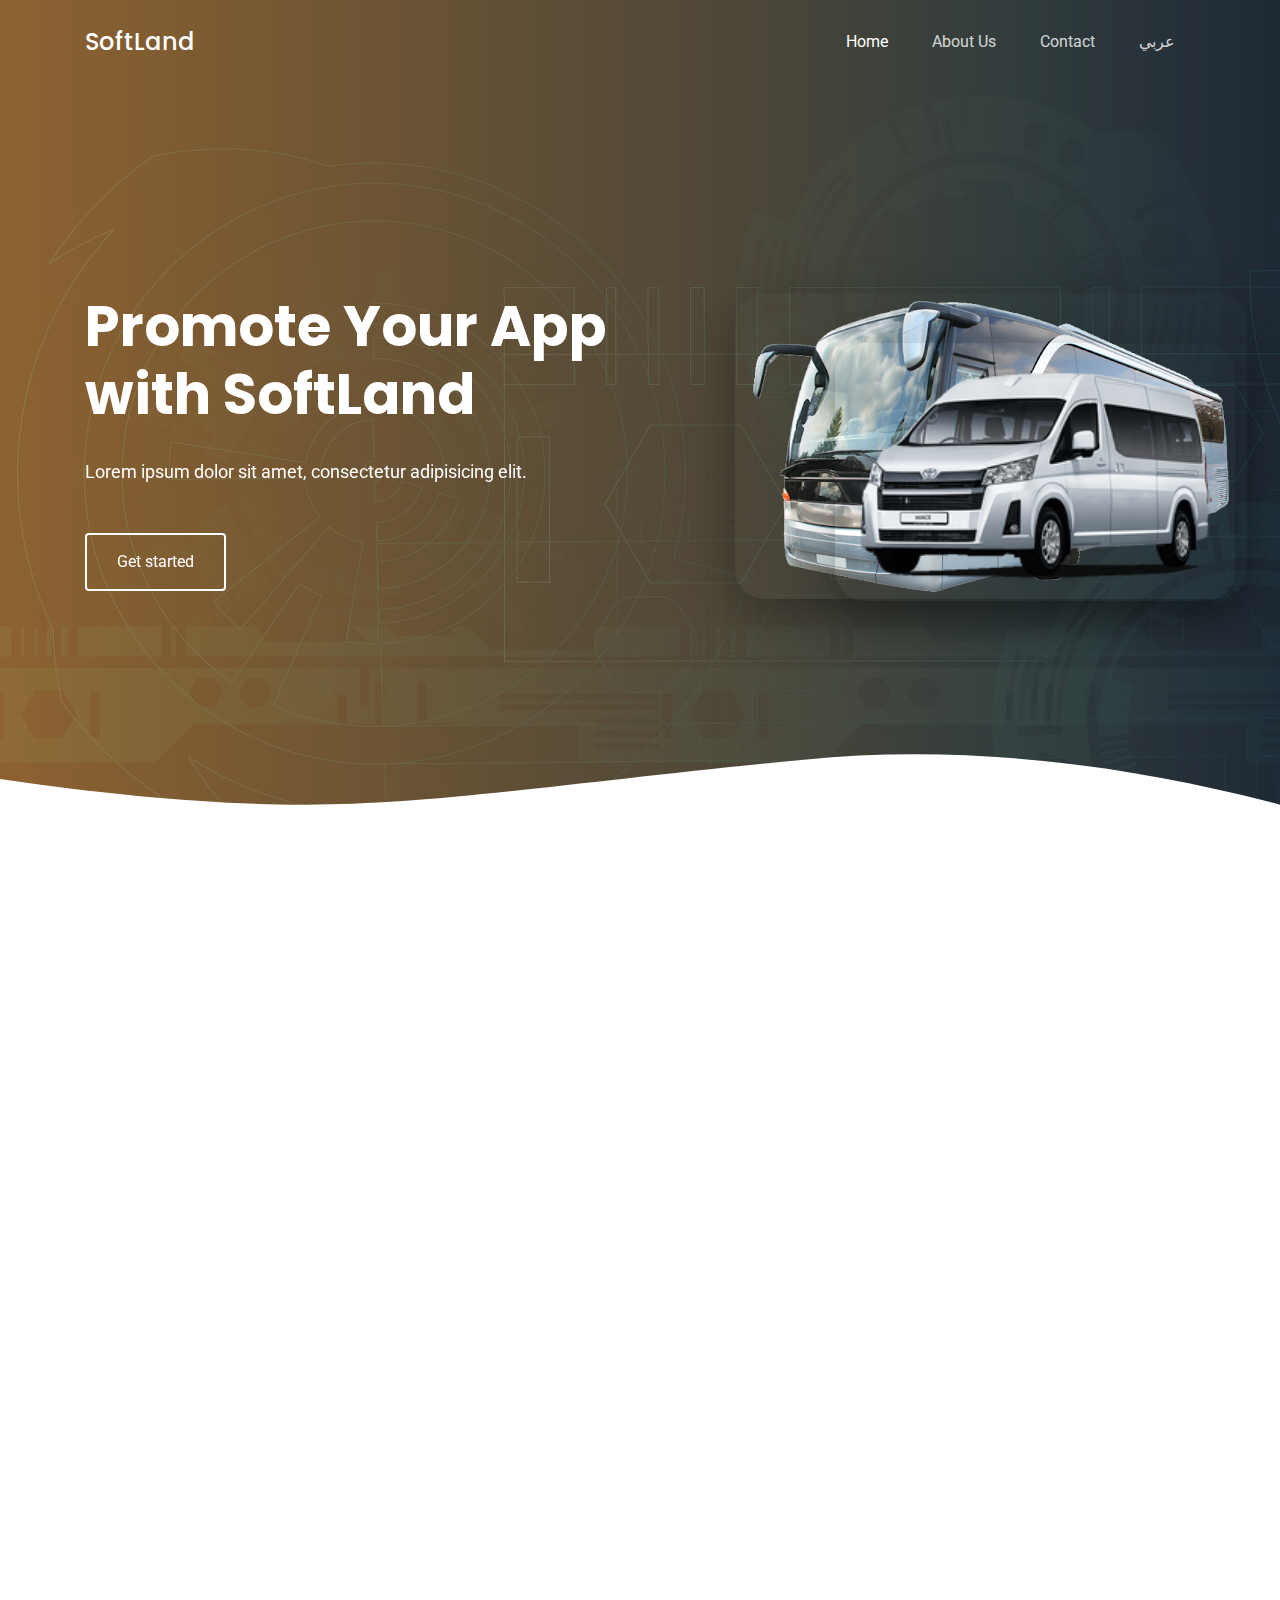
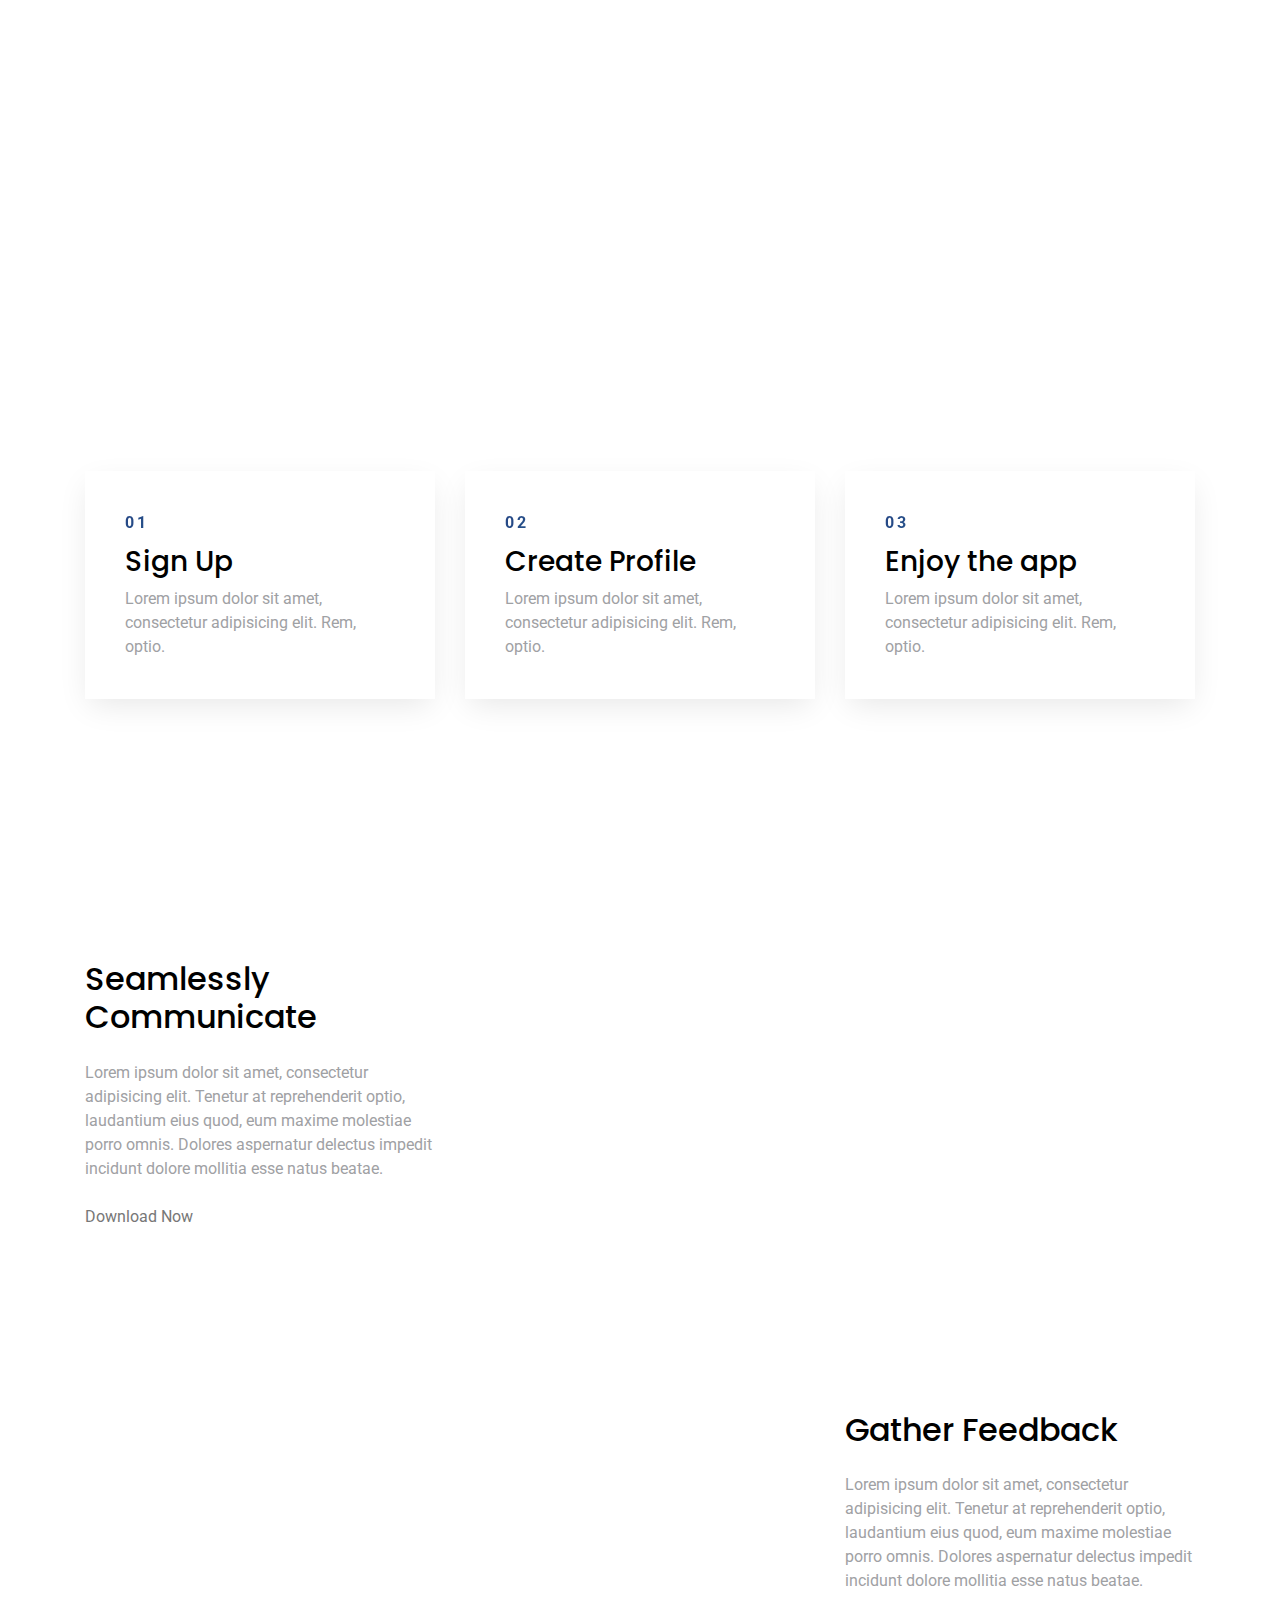
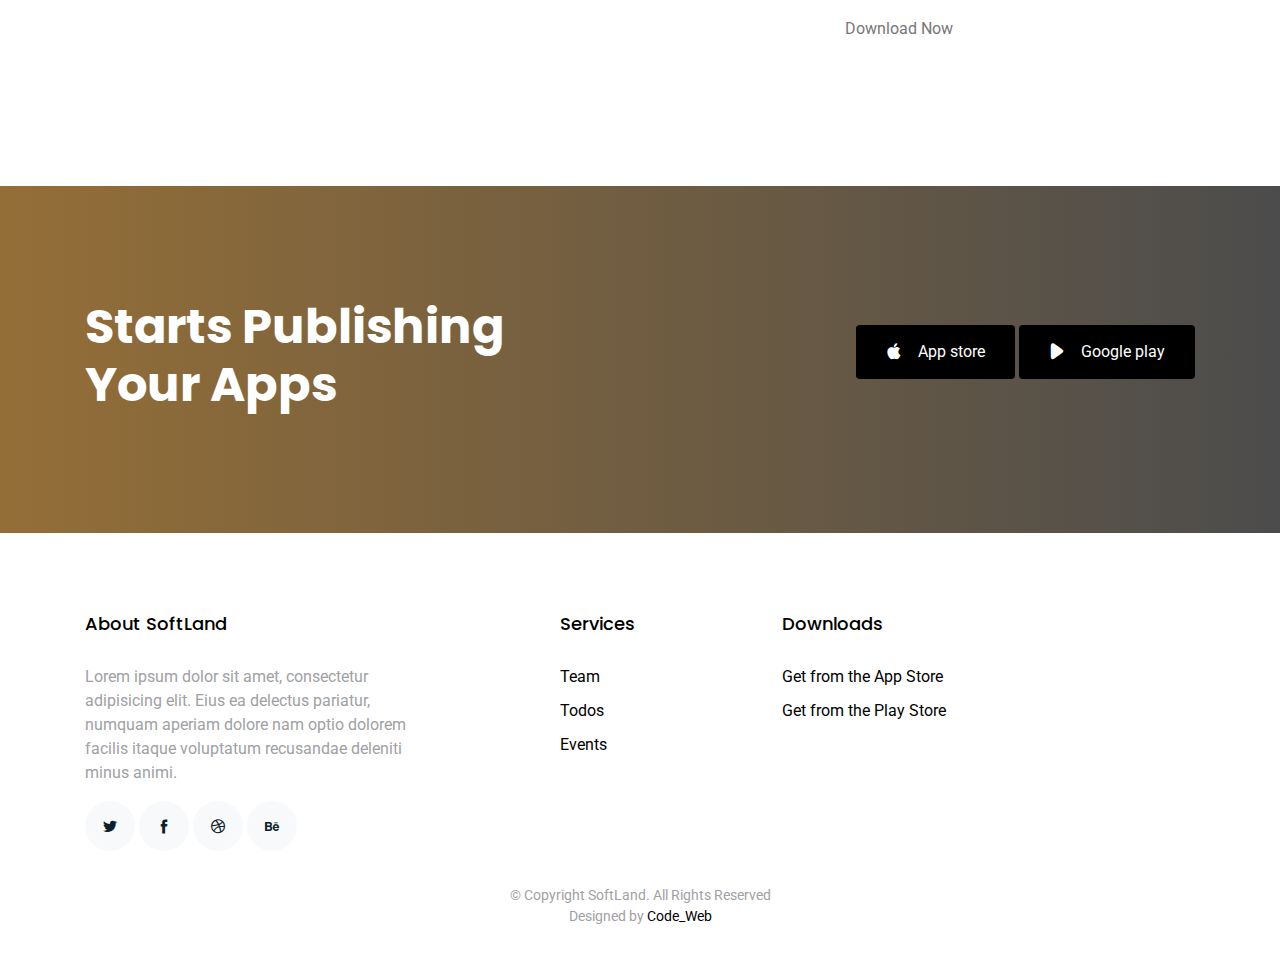
==== EN/index.html @ a5f22a25 "add code" ====
<!DOCTYPE html>
<html lang="en">

<head>
  <meta charset="utf-8">
  <title>elsolimania</title>
  <meta content="width=device-width, initial-scale=1.0" name="viewport">
  <meta content="" name="keywords">
  <meta content="" name="description">

  <!-- Favicons -->
  <link href="../img/favicon.png" rel="icon">
  <link href="../img/apple-touch-icon.png" rel="apple-touch-icon">

  <!-- Google Fonts -->
  <link href="https://fonts.googleapis.com/css?family=Poppins:300,400,700|Roboto:300,400,700&display=swap"
    rel="stylesheet">

  <!-- Bootstrap CSS File -->
  <link href="../vendor/bootstrap/css/bootstrap.min.css" rel="stylesheet">

  <!-- Vendor CSS Files -->
  <link href="../vendor/icofont/icofont.min.css" rel="stylesheet">
  <link href="../vendor/line-awesome/css/line-awesome.min.css" rel="stylesheet">
  <link href="../vendor/aos/aos.css" rel="stylesheet">
  <link href="../vendor/owlcarousel/assets/owl.carousel.min.css" rel="stylesheet">

  <!-- Template Main CSS File -->
  <link href="../css/style.css" rel="stylesheet">

  <!-- =======================================================
    Template Name:  elslmina
  ======================================================= -->
</head>

<body>

  <div class="site-wrap">

    <div class="site-mobile-menu site-navbar-target">
      <div class="site-mobile-menu-header">
        <div class="site-mobile-menu-close mt-3">
          <span class="icofont-close js-menu-toggle"></span>
        </div>
      </div>
      <div class="site-mobile-menu-body"></div>
    </div>

    <header class="site-navbar js-sticky-header site-navbar-target" role="banner">

      <div class="container">
        <div class="row align-items-center">

          <div class="col-6 col-lg-2">
            <h1 class="mb-0 site-logo"><a href="index.html" class="mb-0">SoftLand</a></h1>
          </div>

          <div class="col-12 col-md-10 d-none d-lg-block">
            <nav class="site-navigation position-relative text-right" role="navigation">

              <ul class="site-menu main-menu js-clone-nav mr-auto d-none d-lg-block">
                <li class="active"><a href="index.html" class="nav-link">Home</a></li>
                <li><a href="../elsolimania/EN/features.html" class="nav-link">About Us</a></li>

                <li><a href="../elsolimania/EN/contact.html" class="nav-link">Contact</a></li>
                <li><a href="../index.html" class="nav-link">عربي</a></li>

              </ul>
            </nav>
          </div>

          <div class="col-6 d-inline-block d-lg-none ml-md-0 py-3" style="position: relative; top: 3px;">

            <a href="#" class="burger site-menu-toggle js-menu-toggle" data-toggle="collapse"
              data-target="#main-navbar">
              <span></span>
            </a>
          </div>

        </div>
      </div>

    </header>


    <main id="main">
      <div class="hero-section">
        <div class="wave">

          <svg width="100%" height="355px" viewBox="0 0 1920 355" version="1.1" xmlns="http://www.w3.org/2000/svg"
            xmlns:xlink="http://www.w3.org/1999/xlink">
            <g id="Page-1" stroke="none" stroke-width="1" fill="none" fill-rule="evenodd">
              <g id="Apple-TV" transform="translate(0.000000, -402.000000)" fill="#FFFFFF">
                <path
                  d="M0,439.134243 C175.04074,464.89273 327.944386,477.771974 458.710937,477.771974 C654.860765,477.771974 870.645295,442.632362 1205.9828,410.192501 C1429.54114,388.565926 1667.54687,411.092417 1920,477.771974 L1920,757 L1017.15166,757 L0,757 L0,439.134243 Z"
                  id="Path"></path>
              </g>
            </g>
          </svg>

        </div>

        <div class="container">
          <div class="row align-items-center">
            <div class="col-12 hero-text-image">
              <div class="row">
                <div class="col-lg-7 text-center text-lg-left">
                  <h1 data-aos="fade-right">Promote Your App with SoftLand</h1>
                  <p class="mb-5" data-aos="fade-right" data-aos-delay="100">Lorem ipsum dolor sit amet, consectetur
                    adipisicing elit.</p>
                  <p data-aos="fade-right" data-aos-delay="200" data-aos-offset="-500"><a href="#"
                      class="btn btn-outline-white">Get started</a></p>
                </div>
                <div class="col-lg-5 iphone-wrap">
                  <img src="../img/phone_1.png" alt="Image" class="phone-1" data-aos="fade-right">
                  <img src="../img/phone_2.png" alt="Image" class="phone-2" data-aos="fade-right" data-aos-delay="200">
                </div>
              </div>
            </div>
          </div>
        </div>

      </div>

      <div class="site-section">
        <div class="container">

          <div class="row justify-content-center text-center mb-5">
            <div class="col-md-5" data-aos="fade-up">
              <h2 class="section-heading">Save your time to using SoftLand</h2>
            </div>
          </div>

          <div class="row">
            <div class="col-md-4" data-aos="fade-up" data-aos-delay="">
              <div class="feature-1 text-center">
                <div class="wrap-icon icon-1">
                  <span class="icon la la-users"></span>
                </div>
                <h3 class="mb-3">Explore Your Team</h3>
                <p>Lorem ipsum dolor sit amet, consectetur adipisicing elit. Rem, optio.</p>
              </div>
            </div>
            <div class="col-md-4" data-aos="fade-up" data-aos-delay="100">
              <div class="feature-1 text-center">
                <div class="wrap-icon icon-1">
                  <span class="icon la la-toggle-off"></span>
                </div>
                <h3 class="mb-3">Digital Whiteboard</h3>
                <p>Lorem ipsum dolor sit amet, consectetur adipisicing elit. Rem, optio.</p>
              </div>
            </div>
            <div class="col-md-4" data-aos="fade-up" data-aos-delay="200">
              <div class="feature-1 text-center">
                <div class="wrap-icon icon-1">
                  <span class="icon la la-umbrella"></span>
                </div>
                <h3 class="mb-3">Design To Development</h3>
                <p>Lorem ipsum dolor sit amet, consectetur adipisicing elit. Rem, optio.</p>
              </div>
            </div>
          </div>

        </div>
      </div> <!-- .site-section -->

      <div class="site-section">
        <div class="container">
          <div class="row justify-content-center text-center mb-5" data-aos="fade">
            <div class="col-md-6 mb-5">
              <img src="../img/serves.jpg" alt="Image" class="img-fluid">
            </div>
          </div>

          <div class="row">
            <div class="col-md-4">
              <div class="step">
                <span class="number">01</span>
                <h3>Sign Up</h3>
                <p>Lorem ipsum dolor sit amet, consectetur adipisicing elit. Rem, optio.</p>
              </div>
            </div>
            <div class="col-md-4">
              <div class="step">
                <span class="number">02</span>
                <h3>Create Profile</h3>
                <p>Lorem ipsum dolor sit amet, consectetur adipisicing elit. Rem, optio.</p>
              </div>
            </div>
            <div class="col-md-4">
              <div class="step">
                <span class="number">03</span>
                <h3>Enjoy the app</h3>
                <p>Lorem ipsum dolor sit amet, consectetur adipisicing elit. Rem, optio.</p>
              </div>
            </div>
          </div>
        </div>
      </div> <!-- .site-section -->



      <div class="site-section pb-0">
        <div class="container">
          <div class="row align-items-center">
            <div class="col-md-4 mr-auto">
              <h2 class="mb-4">Seamlessly Communicate</h2>
              <p class="mb-4">Lorem ipsum dolor sit amet, consectetur adipisicing elit. Tenetur at reprehenderit optio,
                laudantium eius quod, eum maxime molestiae porro omnis. Dolores aspernatur delectus impedit incidunt
                dolore mollitia esse natus beatae.</p>
              <p><a href="#">Download Now</a></p>
            </div>
            <div class="col-md-6" data-aos="fade-left">
              <img src="../img/person_3.jpg" alt="Image" class="img-fluid">
            </div>
          </div>
        </div>
      </div> <!-- .site-section -->

      <div class="site-section">
        <div class="container">
          <div class="row align-items-center">
            <div class="col-md-4 ml-auto order-2">
              <h2 class="mb-4">Gather Feedback</h2>
              <p class="mb-4">Lorem ipsum dolor sit amet, consectetur adipisicing elit. Tenetur at reprehenderit optio,
                laudantium eius quod, eum maxime molestiae porro omnis. Dolores aspernatur delectus impedit incidunt
                dolore mollitia esse natus beatae.</p>
              <p><a href="#">Download Now</a></p>
            </div>
            <div class="col-md-6" data-aos="fade-right">
              <img src="../img/person_2.jpg" alt="Image" class="img-fluid">
            </div>
          </div>
        </div>
      </div> <!-- .site-section -->



      <div class="site-section cta-section">
        <div class="container">
          <div class="row align-items-center">
            <div class="col-md-6 mr-auto text-center text-md-left mb-5 mb-md-0">
              <h2>Starts Publishing Your Apps</h2>
            </div>
            <div class="col-md-5 text-center text-md-right">
              <p><a href="#" class="btn"><span class="icofont-brand-apple mr-3"></span>App store</a> <a href="#"
                  class="btn"><span class="icofont-ui-play mr-3"></span>Google play</a></p>
            </div>
          </div>
        </div>
      </div>

    </main>
    <footer class="footer" role="contentinfo">
      <div class="container">
        <div class="row">
          <div class="col-md-4 mb-4 mb-md-0">
            <h3>About SoftLand</h3>
            <p>Lorem ipsum dolor sit amet, consectetur adipisicing elit. Eius ea delectus pariatur, numquam aperiam
              dolore nam optio dolorem facilis itaque voluptatum recusandae deleniti minus animi.</p>
            <p class="social">
              <a href="#"><span class="icofont-twitter"></span></a>
              <a href="#"><span class="icofont-facebook"></span></a>
              <a href="#"><span class="icofont-dribbble"></span></a>
              <a href="#"><span class="icofont-behance"></span></a>
            </p>
          </div>
          <div class="col-md-7 ml-auto">
            <div class="row site-section pt-0">
            
              <div class="col-md-4 mb-4 mb-md-0">
                <h3>Services</h3>
                <ul class="list-unstyled">
                  <li><a href="#">Team</a></li>
                  <li><a href="#">Todos</a></li>
                  <li><a href="#">Events</a></li>
                </ul>
              </div>
              <div class="col-md-4 mb-4 mb-md-0">
                <h3>Downloads</h3>
                <ul class="list-unstyled">
                  <li><a href="#">Get from the App Store</a></li>
                  <li><a href="#">Get from the Play Store</a></li>
                </ul>
              </div>
            </div>
          </div>
        </div>

        <div class="row justify-content-center text-center">
          <div class="col-md-7">
            <p class="copyright">&copy; Copyright SoftLand. All Rights Reserved</p>
            <div class="credits">
            
              Designed by <a href="https://cutt.us/9WnAB">Code_Web</a>
            </div>
          </div>
        </div>

      </div>
    </footer>
  </div> <!-- .site-wrap -->

  <a href="#" class="back-to-top"><i class="icofont-simple-up"></i></a>

  <!-- Vendor JS Files -->
  <script src="../vendor/jquery/jquery.min.js"></script>
  <script src="../vendor/jquery/jquery-migrate.min.js"></script>
  <script src="../vendor/bootstrap/js/bootstrap.min.js"></script>
  <script src="../vendor/easing/easing.min.js"></script>
  <script src="../vendor/php-email-form/validate.js"></script>
  <script src="../vendor/sticky/sticky.js"></script>
  <script src="../vendor/aos/aos.js"></script>
  <script src="../vendor/owlcarousel/owl.carousel.min.js"></script>

  <!-- Template Main JS File -->
  <script src="../js/main.js"></script>

</body>

</html>
---- vendor/line-awesome/css/line-awesome.min.css ----
.la,.lab,.lad,.lal,.lar,.las{-moz-osx-font-smoothing:grayscale;-webkit-font-smoothing:antialiased;display:inline-block;font-style:normal;font-variant:normal;text-rendering:auto;line-height:1}.la-lg{font-size:1.33333em;line-height:.75em;vertical-align:-.0667em}.la-xs{font-size:.75em}.la-sm{font-size:.875em}.la-1x{font-size:1em}.la-2x{font-size:2em}.la-3x{font-size:3em}.la-4x{font-size:4em}.la-5x{font-size:5em}.la-6x{font-size:6em}.la-7x{font-size:7em}.la-8x{font-size:8em}.la-9x{font-size:9em}.la-10x{font-size:10em}.la-fw{text-align:center;width:1.25em}.la-ul{list-style-type:none;margin-left:2.5em;padding-left:0}.la-ul>li{position:relative}.la-li{left:-2em;position:absolute;text-align:center;width:2em;line-height:inherit}.la-border{border:solid .08em #eee;border-radius:.1em;padding:.2em .25em .15em}.la-pull-left{float:left}.la-pull-right{float:right}.la.la-pull-left,.lab.la-pull-left,.lal.la-pull-left,.lar.la-pull-left,.las.la-pull-left{margin-right:.3em}.la.la-pull-right,.lab.la-pull-right,.lal.la-pull-right,.lar.la-pull-right,.las.la-pull-right{margin-left:.3em}.la-spin{-webkit-animation:la-spin 2s infinite linear;animation:la-spin 2s infinite linear}.la-pulse{-webkit-animation:la-spin 1s infinite steps(8);animation:la-spin 1s infinite steps(8)}@-webkit-keyframes la-spin{0%{-webkit-transform:rotate(0);transform:rotate(0)}100%{-webkit-transform:rotate(360deg);transform:rotate(360deg)}}@keyframes la-spin{0%{-webkit-transform:rotate(0);transform:rotate(0)}100%{-webkit-transform:rotate(360deg);transform:rotate(360deg)}}.la-rotate-90{-webkit-transform:rotate(90deg);transform:rotate(90deg)}.la-rotate-180{-webkit-transform:rotate(180deg);transform:rotate(180deg)}.la-rotate-270{-webkit-transform:rotate(270deg);transform:rotate(270deg)}.la-flip-horizontal{-webkit-transform:scale(-1,1);transform:scale(-1,1)}.la-flip-vertical{-webkit-transform:scale(1,-1);transform:scale(1,-1)}.la-flip-both,.la-flip-horizontal.la-flip-vertical{-webkit-transform:scale(-1,-1);transform:scale(-1,-1)}:root .la-flip-both,:root .la-flip-horizontal,:root .la-flip-vertical,:root .la-rotate-180,:root .la-rotate-270,:root .la-rotate-90{-webkit-filter:none;filter:none}.la-stack{display:inline-block;height:2em;line-height:2em;position:relative;vertical-align:middle;width:2.5em}.la-stack-1x,.la-stack-2x{left:0;position:absolute;text-align:center;width:100%}.la-stack-1x{line-height:inherit}.la-stack-2x{font-size:2em}.la-inverse{color:#fff}.la-500px:before{content:"\f26e"}.la-accessible-icon:before{content:"\f368"}.la-accusoft:before{content:"\f369"}.la-acquisitions-incorporated:before{content:"\f6af"}.la-ad:before{content:"\f641"}.la-address-book:before{content:"\f2b9"}.la-address-card:before{content:"\f2bb"}.la-adjust:before{content:"\f042"}.la-adn:before{content:"\f170"}.la-adobe:before{content:"\f778"}.la-adversal:before{content:"\f36a"}.la-affiliatetheme:before{content:"\f36b"}.la-air-freshener:before{content:"\f5d0"}.la-airbnb:before{content:"\f834"}.la-algolia:before{content:"\f36c"}.la-align-center:before{content:"\f037"}.la-align-justify:before{content:"\f039"}.la-align-left:before{content:"\f036"}.la-align-right:before{content:"\f038"}.la-alipay:before{content:"\f642"}.la-allergies:before{content:"\f461"}.la-amazon:before{content:"\f270"}.la-amazon-pay:before{content:"\f42c"}.la-ambulance:before{content:"\f0f9"}.la-american-sign-language-interpreting:before{content:"\f2a3"}.la-amilia:before{content:"\f36d"}.la-anchor:before{content:"\f13d"}.la-android:before{content:"\f17b"}.la-angellist:before{content:"\f209"}.la-angle-double-down:before{content:"\f103"}.la-angle-double-left:before{content:"\f100"}.la-angle-double-right:before{content:"\f101"}.la-angle-double-up:before{content:"\f102"}.la-angle-down:before{content:"\f107"}.la-angle-left:before{content:"\f104"}.la-angle-right:before{content:"\f105"}.la-angle-up:before{content:"\f106"}.la-angry:before{content:"\f556"}.la-angrycreative:before{content:"\f36e"}.la-angular:before{content:"\f420"}.la-ankh:before{content:"\f644"}.la-app-store:before{content:"\f36f"}.la-app-store-ios:before{content:"\f370"}.la-apper:before{content:"\f371"}.la-apple:before{content:"\f179"}.la-apple-alt:before{content:"\f5d1"}.la-apple-pay:before{content:"\f415"}.la-archive:before{content:"\f187"}.la-archway:before{content:"\f557"}.la-arrow-alt-circle-down:before{content:"\f358"}.la-arrow-alt-circle-left:before{content:"\f359"}.la-arrow-alt-circle-right:before{content:"\f35a"}.la-arrow-alt-circle-up:before{content:"\f35b"}.la-arrow-circle-down:before{content:"\f0ab"}.la-arrow-circle-left:before{content:"\f0a8"}.la-arrow-circle-right:before{content:"\f0a9"}.la-arrow-circle-up:before{content:"\f0aa"}.la-arrow-down:before{content:"\f063"}.la-arrow-left:before{content:"\f060"}.la-arrow-right:before{content:"\f061"}.la-arrow-up:before{content:"\f062"}.la-arrows-alt:before{content:"\f0b2"}.la-arrows-alt-h:before{content:"\f337"}.la-arrows-alt-v:before{content:"\f338"}.la-artstation:before{content:"\f77a"}.la-assistive-listening-systems:before{content:"\f2a2"}.la-asterisk:before{content:"\f069"}.la-asymmetrik:before{content:"\f372"}.la-at:before{content:"\f1fa"}.la-atlas:before{content:"\f558"}.la-atlassian:before{content:"\f77b"}.la-atom:before{content:"\f5d2"}.la-audible:before{content:"\f373"}.la-audio-description:before{content:"\f29e"}.la-autoprefixer:before{content:"\f41c"}.la-avianex:before{content:"\f374"}.la-aviato:before{content:"\f421"}.la-award:before{content:"\f559"}.la-aws:before{content:"\f375"}.la-baby:before{content:"\f77c"}.la-baby-carriage:before{content:"\f77d"}.la-backspace:before{content:"\f55a"}.la-backward:before{content:"\f04a"}.la-bacon:before{content:"\f7e5"}.la-balance-scale:before{content:"\f24e"}.la-balance-scale-left:before{content:"\f515"}.la-balance-scale-right:before{content:"\f516"}.la-ban:before{content:"\f05e"}.la-band-aid:before{content:"\f462"}.la-bandcamp:before{content:"\f2d5"}.la-barcode:before{content:"\f02a"}.la-bars:before{content:"\f0c9"}.la-baseball-ball:before{content:"\f433"}.la-basketball-ball:before{content:"\f434"}.la-bath:before{content:"\f2cd"}.la-battery-empty:before{content:"\f244"}.la-battery-full:before{content:"\f240"}.la-battery-half:before{content:"\f242"}.la-battery-quarter:before{content:"\f243"}.la-battery-three-quarters:before{content:"\f241"}.la-battle-net:before{content:"\f835"}.la-bed:before{content:"\f236"}.la-beer:before{content:"\f0fc"}.la-behance:before{content:"\f1b4"}.la-behance-square:before{content:"\f1b5"}.la-bell:before{content:"\f0f3"}.la-bell-slash:before{content:"\f1f6"}.la-bezier-curve:before{content:"\f55b"}.la-bible:before{content:"\f647"}.la-bicycle:before{content:"\f206"}.la-biking:before{content:"\f84a"}.la-bimobject:before{content:"\f378"}.la-binoculars:before{content:"\f1e5"}.la-biohazard:before{content:"\f780"}.la-birthday-cake:before{content:"\f1fd"}.la-bitbucket:before{content:"\f171"}.la-bitcoin:before{content:"\f379"}.la-bity:before{content:"\f37a"}.la-black-tie:before{content:"\f27e"}.la-blackberry:before{content:"\f37b"}.la-blender:before{content:"\f517"}.la-blender-phone:before{content:"\f6b6"}.la-blind:before{content:"\f29d"}.la-blog:before{content:"\f781"}.la-blogger:before{content:"\f37c"}.la-blogger-b:before{content:"\f37d"}.la-bluetooth:before{content:"\f293"}.la-bluetooth-b:before{content:"\f294"}.la-bold:before{content:"\f032"}.la-bolt:before{content:"\f0e7"}.la-bomb:before{content:"\f1e2"}.la-bone:before{content:"\f5d7"}.la-bong:before{content:"\f55c"}.la-book:before{content:"\f02d"}.la-book-dead:before{content:"\f6b7"}.la-book-medical:before{content:"\f7e6"}.la-book-open:before{content:"\f518"}.la-book-reader:before{content:"\f5da"}.la-bookmark:before{content:"\f02e"}.la-bootstrap:before{content:"\f836"}.la-border-all:before{content:"\f84c"}.la-border-none:before{content:"\f850"}.la-border-style:before{content:"\f853"}.la-bowling-ball:before{content:"\f436"}.la-box:before{content:"\f466"}.la-box-open:before{content:"\f49e"}.la-boxes:before{content:"\f468"}.la-braille:before{content:"\f2a1"}.la-brain:before{content:"\f5dc"}.la-bread-slice:before{content:"\f7ec"}.la-briefcase:before{content:"\f0b1"}.la-briefcase-medical:before{content:"\f469"}.la-broadcast-tower:before{content:"\f519"}.la-broom:before{content:"\f51a"}.la-brush:before{content:"\f55d"}.la-btc:before{content:"\f15a"}.la-buffer:before{content:"\f837"}.la-bug:before{content:"\f188"}.la-building:before{content:"\f1ad"}.la-bullhorn:before{content:"\f0a1"}.la-bullseye:before{content:"\f140"}.la-burn:before{content:"\f46a"}.la-buromobelexperte:before{content:"\f37f"}.la-bus:before{content:"\f207"}.la-bus-alt:before{content:"\f55e"}.la-business-time:before{content:"\f64a"}.la-buy-n-large:before{content:"\f8a6"}.la-buysellads:before{content:"\f20d"}.la-calculator:before{content:"\f1ec"}.la-calendar:before{content:"\f133"}.la-calendar-alt:before{content:"\f073"}.la-calendar-check:before{content:"\f274"}.la-calendar-day:before{content:"\f783"}.la-calendar-minus:before{content:"\f272"}.la-calendar-plus:before{content:"\f271"}.la-calendar-times:before{content:"\f273"}.la-calendar-week:before{content:"\f784"}.la-camera:before{content:"\f030"}.la-camera-retro:before{content:"\f083"}.la-campground:before{content:"\f6bb"}.la-canadian-maple-leaf:before{content:"\f785"}.la-candy-cane:before{content:"\f786"}.la-cannabis:before{content:"\f55f"}.la-capsules:before{content:"\f46b"}.la-car:before{content:"\f1b9"}.la-car-alt:before{content:"\f5de"}.la-car-battery:before{content:"\f5df"}.la-car-crash:before{content:"\f5e1"}.la-car-side:before{content:"\f5e4"}.la-caret-down:before{content:"\f0d7"}.la-caret-left:before{content:"\f0d9"}.la-caret-right:before{content:"\f0da"}.la-caret-square-down:before{content:"\f150"}.la-caret-square-left:before{content:"\f191"}.la-caret-square-right:before{content:"\f152"}.la-caret-square-up:before{content:"\f151"}.la-caret-up:before{content:"\f0d8"}.la-carrot:before{content:"\f787"}.la-cart-arrow-down:before{content:"\f218"}.la-cart-plus:before{content:"\f217"}.la-cash-register:before{content:"\f788"}.la-cat:before{content:"\f6be"}.la-cc-amazon-pay:before{content:"\f42d"}.la-cc-amex:before{content:"\f1f3"}.la-cc-apple-pay:before{content:"\f416"}.la-cc-diners-club:before{content:"\f24c"}.la-cc-discover:before{content:"\f1f2"}.la-cc-jcb:before{content:"\f24b"}.la-cc-mastercard:before{content:"\f1f1"}.la-cc-paypal:before{content:"\f1f4"}.la-cc-stripe:before{content:"\f1f5"}.la-cc-visa:before{content:"\f1f0"}.la-centercode:before{content:"\f380"}.la-centos:before{content:"\f789"}.la-certificate:before{content:"\f0a3"}.la-chair:before{content:"\f6c0"}.la-chalkboard:before{content:"\f51b"}.la-chalkboard-teacher:before{content:"\f51c"}.la-charging-station:before{content:"\f5e7"}.la-chart-area:before{content:"\f1fe"}.la-chart-bar:before{content:"\f080"}.la-chart-line:before{content:"\f201"}.la-chart-pie:before{content:"\f200"}.la-check:before{content:"\f00c"}.la-check-circle:before{content:"\f058"}.la-check-double:before{content:"\f560"}.la-check-square:before{content:"\f14a"}.la-cheese:before{content:"\f7ef"}.la-chess:before{content:"\f439"}.la-chess-bishop:before{content:"\f43a"}.la-chess-board:before{content:"\f43c"}.la-chess-king:before{content:"\f43f"}.la-chess-knight:before{content:"\f441"}.la-chess-pawn:before{content:"\f443"}.la-chess-queen:before{content:"\f445"}.la-chess-rook:before{content:"\f447"}.la-chevron-circle-down:before{content:"\f13a"}.la-chevron-circle-left:before{content:"\f137"}.la-chevron-circle-right:before{content:"\f138"}.la-chevron-circle-up:before{content:"\f139"}.la-chevron-down:before{content:"\f078"}.la-chevron-left:before{content:"\f053"}.la-chevron-right:before{content:"\f054"}.la-chevron-up:before{content:"\f077"}.la-child:before{content:"\f1ae"}.la-chrome:before{content:"\f268"}.la-chromecast:before{content:"\f838"}.la-church:before{content:"\f51d"}.la-circle:before{content:"\f111"}.la-circle-notch:before{content:"\f1ce"}.la-city:before{content:"\f64f"}.la-clinic-medical:before{content:"\f7f2"}.la-clipboard:before{content:"\f328"}.la-clipboard-check:before{content:"\f46c"}.la-clipboard-list:before{content:"\f46d"}.la-clock:before{content:"\f017"}.la-clone:before{content:"\f24d"}.la-closed-captioning:before{content:"\f20a"}.la-cloud:before{content:"\f0c2"}.la-cloud-download-alt:before{content:"\f381"}.la-cloud-meatball:before{content:"\f73b"}.la-cloud-moon:before{content:"\f6c3"}.la-cloud-moon-rain:before{content:"\f73c"}.la-cloud-rain:before{content:"\f73d"}.la-cloud-showers-heavy:before{content:"\f740"}.la-cloud-sun:before{content:"\f6c4"}.la-cloud-sun-rain:before{content:"\f743"}.la-cloud-upload-alt:before{content:"\f382"}.la-cloudscale:before{content:"\f383"}.la-cloudsmith:before{content:"\f384"}.la-cloudversify:before{content:"\f385"}.la-cocktail:before{content:"\f561"}.la-code:before{content:"\f121"}.la-code-branch:before{content:"\f126"}.la-codepen:before{content:"\f1cb"}.la-codiepie:before{content:"\f284"}.la-coffee:before{content:"\f0f4"}.la-cog:before{content:"\f013"}.la-cogs:before{content:"\f085"}.la-coins:before{content:"\f51e"}.la-columns:before{content:"\f0db"}.la-comment:before{content:"\f075"}.la-comment-alt:before{content:"\f27a"}.la-comment-dollar:before{content:"\f651"}.la-comment-dots:before{content:"\f4ad"}.la-comment-medical:before{content:"\f7f5"}.la-comment-slash:before{content:"\f4b3"}.la-comments:before{content:"\f086"}.la-comments-dollar:before{content:"\f653"}.la-compact-disc:before{content:"\f51f"}.la-compass:before{content:"\f14e"}.la-compress:before{content:"\f066"}.la-compress-arrows-alt:before{content:"\f78c"}.la-concierge-bell:before{content:"\f562"}.la-confluence:before{content:"\f78d"}.la-connectdevelop:before{content:"\f20e"}.la-contao:before{content:"\f26d"}.la-cookie:before{content:"\f563"}.la-cookie-bite:before{content:"\f564"}.la-copy:before{content:"\f0c5"}.la-copyright:before{content:"\f1f9"}.la-cotton-bureau:before{content:"\f89e"}.la-couch:before{content:"\f4b8"}.la-cpanel:before{content:"\f388"}.la-creative-commons:before{content:"\f25e"}.la-creative-commons-by:before{content:"\f4e7"}.la-creative-commons-nc:before{content:"\f4e8"}.la-creative-commons-nc-eu:before{content:"\f4e9"}.la-creative-commons-nc-jp:before{content:"\f4ea"}.la-creative-commons-nd:before{content:"\f4eb"}.la-creative-commons-pd:before{content:"\f4ec"}.la-creative-commons-pd-alt:before{content:"\f4ed"}.la-creative-commons-remix:before{content:"\f4ee"}.la-creative-commons-sa:before{content:"\f4ef"}.la-creative-commons-sampling:before{content:"\f4f0"}.la-creative-commons-sampling-plus:before{content:"\f4f1"}.la-creative-commons-share:before{content:"\f4f2"}.la-creative-commons-zero:before{content:"\f4f3"}.la-credit-card:before{content:"\f09d"}.la-critical-role:before{content:"\f6c9"}.la-crop:before{content:"\f125"}.la-crop-alt:before{content:"\f565"}.la-cross:before{content:"\f654"}.la-crosshairs:before{content:"\f05b"}.la-crow:before{content:"\f520"}.la-crown:before{content:"\f521"}.la-crutch:before{content:"\f7f7"}.la-css3:before{content:"\f13c"}.la-css3-alt:before{content:"\f38b"}.la-cube:before{content:"\f1b2"}.la-cubes:before{content:"\f1b3"}.la-cut:before{content:"\f0c4"}.la-cuttlefish:before{content:"\f38c"}.la-d-and-d:before{content:"\f38d"}.la-d-and-d-beyond:before{content:"\f6ca"}.la-dashcube:before{content:"\f210"}.la-database:before{content:"\f1c0"}.la-deaf:before{content:"\f2a4"}.la-delicious:before{content:"\f1a5"}.la-democrat:before{content:"\f747"}.la-deploydog:before{content:"\f38e"}.la-deskpro:before{content:"\f38f"}.la-desktop:before{content:"\f108"}.la-dev:before{content:"\f6cc"}.la-deviantart:before{content:"\f1bd"}.la-dharmachakra:before{content:"\f655"}.la-dhl:before{content:"\f790"}.la-diagnoses:before{content:"\f470"}.la-diaspora:before{content:"\f791"}.la-dice:before{content:"\f522"}.la-dice-d20:before{content:"\f6cf"}.la-dice-d6:before{content:"\f6d1"}.la-dice-five:before{content:"\f523"}.la-dice-four:before{content:"\f524"}.la-dice-one:before{content:"\f525"}.la-dice-six:before{content:"\f526"}.la-dice-three:before{content:"\f527"}.la-dice-two:before{content:"\f528"}.la-digg:before{content:"\f1a6"}.la-digital-ocean:before{content:"\f391"}.la-digital-tachograph:before{content:"\f566"}.la-directions:before{content:"\f5eb"}.la-discord:before{content:"\f392"}.la-discourse:before{content:"\f393"}.la-divide:before{content:"\f529"}.la-dizzy:before{content:"\f567"}.la-dna:before{content:"\f471"}.la-dochub:before{content:"\f394"}.la-docker:before{content:"\f395"}.la-dog:before{content:"\f6d3"}.la-dollar-sign:before{content:"\f155"}.la-dolly:before{content:"\f472"}.la-dolly-flatbed:before{content:"\f474"}.la-donate:before{content:"\f4b9"}.la-door-closed:before{content:"\f52a"}.la-door-open:before{content:"\f52b"}.la-dot-circle:before{content:"\f192"}.la-dove:before{content:"\f4ba"}.la-download:before{content:"\f019"}.la-draft2digital:before{content:"\f396"}.la-drafting-compass:before{content:"\f568"}.la-dragon:before{content:"\f6d5"}.la-draw-polygon:before{content:"\f5ee"}.la-dribbble:before{content:"\f17d"}.la-dribbble-square:before{content:"\f397"}.la-dropbox:before{content:"\f16b"}.la-drum:before{content:"\f569"}.la-drum-steelpan:before{content:"\f56a"}.la-drumstick-bite:before{content:"\f6d7"}.la-drupal:before{content:"\f1a9"}.la-dumbbell:before{content:"\f44b"}.la-dumpster:before{content:"\f793"}.la-dumpster-fire:before{content:"\f794"}.la-dungeon:before{content:"\f6d9"}.la-dyalog:before{content:"\f399"}.la-earlybirds:before{content:"\f39a"}.la-ebay:before{content:"\f4f4"}.la-edge:before{content:"\f282"}.la-edit:before{content:"\f044"}.la-egg:before{content:"\f7fb"}.la-eject:before{content:"\f052"}.la-elementor:before{content:"\f430"}.la-ellipsis-h:before{content:"\f141"}.la-ellipsis-v:before{content:"\f142"}.la-ello:before{content:"\f5f1"}.la-ember:before{content:"\f423"}.la-empire:before{content:"\f1d1"}.la-envelope:before{content:"\f0e0"}.la-envelope-open:before{content:"\f2b6"}.la-envelope-open-text:before{content:"\f658"}.la-envelope-square:before{content:"\f199"}.la-envira:before{content:"\f299"}.la-equals:before{content:"\f52c"}.la-eraser:before{content:"\f12d"}.la-erlang:before{content:"\f39d"}.la-ethereum:before{content:"\f42e"}.la-ethernet:before{content:"\f796"}.la-etsy:before{content:"\f2d7"}.la-euro-sign:before{content:"\f153"}.la-evernote:before{content:"\f839"}.la-exchange-alt:before{content:"\f362"}.la-exclamation:before{content:"\f12a"}.la-exclamation-circle:before{content:"\f06a"}.la-exclamation-triangle:before{content:"\f071"}.la-expand:before{content:"\f065"}.la-expand-arrows-alt:before{content:"\f31e"}.la-expeditedssl:before{content:"\f23e"}.la-external-link-alt:before{content:"\f35d"}.la-external-link-square-alt:before{content:"\f360"}.la-eye:before{content:"\f06e"}.la-eye-dropper:before{content:"\f1fb"}.la-eye-slash:before{content:"\f070"}.la-facebook:before{content:"\f09a"}.la-facebook-f:before{content:"\f39e"}.la-facebook-messenger:before{content:"\f39f"}.la-facebook-square:before{content:"\f082"}.la-fan:before{content:"\f863"}.la-fantasy-flight-games:before{content:"\f6dc"}.la-fast-backward:before{content:"\f049"}.la-fast-forward:before{content:"\f050"}.la-fax:before{content:"\f1ac"}.la-feather:before{content:"\f52d"}.la-feather-alt:before{content:"\f56b"}.la-fedex:before{content:"\f797"}.la-fedora:before{content:"\f798"}.la-female:before{content:"\f182"}.la-fighter-jet:before{content:"\f0fb"}.la-figma:before{content:"\f799"}.la-file:before{content:"\f15b"}.la-file-alt:before{content:"\f15c"}.la-file-archive:before{content:"\f1c6"}.la-file-audio:before{content:"\f1c7"}.la-file-code:before{content:"\f1c9"}.la-file-contract:before{content:"\f56c"}.la-file-csv:before{content:"\f6dd"}.la-file-download:before{content:"\f56d"}.la-file-excel:before{content:"\f1c3"}.la-file-export:before{content:"\f56e"}.la-file-image:before{content:"\f1c5"}.la-file-import:before{content:"\f56f"}.la-file-invoice:before{content:"\f570"}.la-file-invoice-dollar:before{content:"\f571"}.la-file-medical:before{content:"\f477"}.la-file-medical-alt:before{content:"\f478"}.la-file-pdf:before{content:"\f1c1"}.la-file-powerpoint:before{content:"\f1c4"}.la-file-prescription:before{content:"\f572"}.la-file-signature:before{content:"\f573"}.la-file-upload:before{content:"\f574"}.la-file-video:before{content:"\f1c8"}.la-file-word:before{content:"\f1c2"}.la-fill:before{content:"\f575"}.la-fill-drip:before{content:"\f576"}.la-film:before{content:"\f008"}.la-filter:before{content:"\f0b0"}.la-fingerprint:before{content:"\f577"}.la-fire:before{content:"\f06d"}.la-fire-alt:before{content:"\f7e4"}.la-fire-extinguisher:before{content:"\f134"}.la-firefox:before{content:"\f269"}.la-first-aid:before{content:"\f479"}.la-first-order:before{content:"\f2b0"}.la-first-order-alt:before{content:"\f50a"}.la-firstdraft:before{content:"\f3a1"}.la-fish:before{content:"\f578"}.la-fist-raised:before{content:"\f6de"}.la-flag:before{content:"\f024"}.la-flag-checkered:before{content:"\f11e"}.la-flag-usa:before{content:"\f74d"}.la-flask:before{content:"\f0c3"}.la-flickr:before{content:"\f16e"}.la-flipboard:before{content:"\f44d"}.la-flushed:before{content:"\f579"}.la-fly:before{content:"\f417"}.la-folder:before{content:"\f07b"}.la-folder-minus:before{content:"\f65d"}.la-folder-open:before{content:"\f07c"}.la-folder-plus:before{content:"\f65e"}.la-font:before{content:"\f031"}.la-font-awesome:before{content:"\f2b4"}.la-font-awesome-alt:before{content:"\f35c"}.la-font-awesome-flag:before{content:"\f425"}.la-font-awesome-logo-full:before{content:"\f4e6"}.la-fonticons:before{content:"\f280"}.la-fonticons-fi:before{content:"\f3a2"}.la-football-ball:before{content:"\f44e"}.la-fort-awesome:before{content:"\f286"}.la-fort-awesome-alt:before{content:"\f3a3"}.la-forumbee:before{content:"\f211"}.la-forward:before{content:"\f04e"}.la-foursquare:before{content:"\f180"}.la-free-code-camp:before{content:"\f2c5"}.la-freebsd:before{content:"\f3a4"}.la-frog:before{content:"\f52e"}.la-frown:before{content:"\f119"}.la-frown-open:before{content:"\f57a"}.la-fulcrum:before{content:"\f50b"}.la-funnel-dollar:before{content:"\f662"}.la-futbol:before{content:"\f1e3"}.la-galactic-republic:before{content:"\f50c"}.la-galactic-senate:before{content:"\f50d"}.la-gamepad:before{content:"\f11b"}.la-gas-pump:before{content:"\f52f"}.la-gavel:before{content:"\f0e3"}.la-gem:before{content:"\f3a5"}.la-genderless:before{content:"\f22d"}.la-get-pocket:before{content:"\f265"}.la-gg:before{content:"\f260"}.la-gg-circle:before{content:"\f261"}.la-ghost:before{content:"\f6e2"}.la-gift:before{content:"\f06b"}.la-gifts:before{content:"\f79c"}.la-git:before{content:"\f1d3"}.la-git-alt:before{content:"\f841"}.la-git-square:before{content:"\f1d2"}.la-github:before{content:"\f09b"}.la-github-alt:before{content:"\f113"}.la-github-square:before{content:"\f092"}.la-gitkraken:before{content:"\f3a6"}.la-gitlab:before{content:"\f296"}.la-gitter:before{content:"\f426"}.la-glass-cheers:before{content:"\f79f"}.la-glass-martini:before{content:"\f000"}.la-glass-martini-alt:before{content:"\f57b"}.la-glass-whiskey:before{content:"\f7a0"}.la-glasses:before{content:"\f530"}.la-glide:before{content:"\f2a5"}.la-glide-g:before{content:"\f2a6"}.la-globe:before{content:"\f0ac"}.la-globe-africa:before{content:"\f57c"}.la-globe-americas:before{content:"\f57d"}.la-globe-asia:before{content:"\f57e"}.la-globe-europe:before{content:"\f7a2"}.la-gofore:before{content:"\f3a7"}.la-golf-ball:before{content:"\f450"}.la-goodreads:before{content:"\f3a8"}.la-goodreads-g:before{content:"\f3a9"}.la-google:before{content:"\f1a0"}.la-google-drive:before{content:"\f3aa"}.la-google-play:before{content:"\f3ab"}.la-google-plus:before{content:"\f2b3"}.la-google-plus-g:before{content:"\f0d5"}.la-google-plus-square:before{content:"\f0d4"}.la-google-wallet:before{content:"\f1ee"}.la-gopuram:before{content:"\f664"}.la-graduation-cap:before{content:"\f19d"}.la-gratipay:before{content:"\f184"}.la-grav:before{content:"\f2d6"}.la-greater-than:before{content:"\f531"}.la-greater-than-equal:before{content:"\f532"}.la-grimace:before{content:"\f57f"}.la-grin:before{content:"\f580"}.la-grin-alt:before{content:"\f581"}.la-grin-beam:before{content:"\f582"}.la-grin-beam-sweat:before{content:"\f583"}.la-grin-hearts:before{content:"\f584"}.la-grin-squint:before{content:"\f585"}.la-grin-squint-tears:before{content:"\f586"}.la-grin-stars:before{content:"\f587"}.la-grin-tears:before{content:"\f588"}.la-grin-tongue:before{content:"\f589"}.la-grin-tongue-squint:before{content:"\f58a"}.la-grin-tongue-wink:before{content:"\f58b"}.la-grin-wink:before{content:"\f58c"}.la-grip-horizontal:before{content:"\f58d"}.la-grip-lines:before{content:"\f7a4"}.la-grip-lines-vertical:before{content:"\f7a5"}.la-grip-vertical:before{content:"\f58e"}.la-gripfire:before{content:"\f3ac"}.la-grunt:before{content:"\f3ad"}.la-guitar:before{content:"\f7a6"}.la-gulp:before{content:"\f3ae"}.la-h-square:before{content:"\f0fd"}.la-hacker-news:before{content:"\f1d4"}.la-hacker-news-square:before{content:"\f3af"}.la-hackerrank:before{content:"\f5f7"}.la-hamburger:before{content:"\f805"}.la-hammer:before{content:"\f6e3"}.la-hamsa:before{content:"\f665"}.la-hand-holding:before{content:"\f4bd"}.la-hand-holding-heart:before{content:"\f4be"}.la-hand-holding-usd:before{content:"\f4c0"}.la-hand-lizard:before{content:"\f258"}.la-hand-middle-finger:before{content:"\f806"}.la-hand-paper:before{content:"\f256"}.la-hand-peace:before{content:"\f25b"}.la-hand-point-down:before{content:"\f0a7"}.la-hand-point-left:before{content:"\f0a5"}.la-hand-point-right:before{content:"\f0a4"}.la-hand-point-up:before{content:"\f0a6"}.la-hand-pointer:before{content:"\f25a"}.la-hand-rock:before{content:"\f255"}.la-hand-scissors:before{content:"\f257"}.la-hand-spock:before{content:"\f259"}.la-hands:before{content:"\f4c2"}.la-hands-helping:before{content:"\f4c4"}.la-handshake:before{content:"\f2b5"}.la-hanukiah:before{content:"\f6e6"}.la-hard-hat:before{content:"\f807"}.la-hashtag:before{content:"\f292"}.la-hat-cowboy:before{content:"\f8c0"}.la-hat-cowboy-side:before{content:"\f8c1"}.la-hat-wizard:before{content:"\f6e8"}.la-haykal:before{content:"\f666"}.la-hdd:before{content:"\f0a0"}.la-heading:before{content:"\f1dc"}.la-headphones:before{content:"\f025"}.la-headphones-alt:before{content:"\f58f"}.la-headset:before{content:"\f590"}.la-heart:before{content:"\f004"}.la-heart-broken:before{content:"\f7a9"}.la-heartbeat:before{content:"\f21e"}.la-helicopter:before{content:"\f533"}.la-highlighter:before{content:"\f591"}.la-hiking:before{content:"\f6ec"}.la-hippo:before{content:"\f6ed"}.la-hips:before{content:"\f452"}.la-hire-a-helper:before{content:"\f3b0"}.la-history:before{content:"\f1da"}.la-hockey-puck:before{content:"\f453"}.la-holly-berry:before{content:"\f7aa"}.la-home:before{content:"\f015"}.la-hooli:before{content:"\f427"}.la-hornbill:before{content:"\f592"}.la-horse:before{content:"\f6f0"}.la-horse-head:before{content:"\f7ab"}.la-hospital:before{content:"\f0f8"}.la-hospital-alt:before{content:"\f47d"}.la-hospital-symbol:before{content:"\f47e"}.la-hot-tub:before{content:"\f593"}.la-hotdog:before{content:"\f80f"}.la-hotel:before{content:"\f594"}.la-hotjar:before{content:"\f3b1"}.la-hourglass:before{content:"\f254"}.la-hourglass-end:before{content:"\f253"}.la-hourglass-half:before{content:"\f252"}.la-hourglass-start:before{content:"\f251"}.la-house-damage:before{content:"\f6f1"}.la-houzz:before{content:"\f27c"}.la-hryvnia:before{content:"\f6f2"}.la-html5:before{content:"\f13b"}.la-hubspot:before{content:"\f3b2"}.la-i-cursor:before{content:"\f246"}.la-ice-cream:before{content:"\f810"}.la-icicles:before{content:"\f7ad"}.la-icons:before{content:"\f86d"}.la-id-badge:before{content:"\f2c1"}.la-id-card:before{content:"\f2c2"}.la-id-card-alt:before{content:"\f47f"}.la-igloo:before{content:"\f7ae"}.la-image:before{content:"\f03e"}.la-images:before{content:"\f302"}.la-imdb:before{content:"\f2d8"}.la-inbox:before{content:"\f01c"}.la-indent:before{content:"\f03c"}.la-industry:before{content:"\f275"}.la-infinity:before{content:"\f534"}.la-info:before{content:"\f129"}.la-info-circle:before{content:"\f05a"}.la-instagram:before{content:"\f16d"}.la-intercom:before{content:"\f7af"}.la-internet-explorer:before{content:"\f26b"}.la-invision:before{content:"\f7b0"}.la-ioxhost:before{content:"\f208"}.la-italic:before{content:"\f033"}.la-itch-io:before{content:"\f83a"}.la-itunes:before{content:"\f3b4"}.la-itunes-note:before{content:"\f3b5"}.la-java:before{content:"\f4e4"}.la-jedi:before{content:"\f669"}.la-jedi-order:before{content:"\f50e"}.la-jenkins:before{content:"\f3b6"}.la-jira:before{content:"\f7b1"}.la-joget:before{content:"\f3b7"}.la-joint:before{content:"\f595"}.la-joomla:before{content:"\f1aa"}.la-journal-whills:before{content:"\f66a"}.la-js:before{content:"\f3b8"}.la-js-square:before{content:"\f3b9"}.la-jsfiddle:before{content:"\f1cc"}.la-kaaba:before{content:"\f66b"}.la-kaggle:before{content:"\f5fa"}.la-key:before{content:"\f084"}.la-keybase:before{content:"\f4f5"}.la-keyboard:before{content:"\f11c"}.la-keycdn:before{content:"\f3ba"}.la-khanda:before{content:"\f66d"}.la-kickstarter:before{content:"\f3bb"}.la-kickstarter-k:before{content:"\f3bc"}.la-kiss:before{content:"\f596"}.la-kiss-beam:before{content:"\f597"}.la-kiss-wink-heart:before{content:"\f598"}.la-kiwi-bird:before{content:"\f535"}.la-korvue:before{content:"\f42f"}.la-landmark:before{content:"\f66f"}.la-language:before{content:"\f1ab"}.la-laptop:before{content:"\f109"}.la-laptop-code:before{content:"\f5fc"}.la-laptop-medical:before{content:"\f812"}.la-laravel:before{content:"\f3bd"}.la-lastfm:before{content:"\f202"}.la-lastfm-square:before{content:"\f203"}.la-laugh:before{content:"\f599"}.la-laugh-beam:before{content:"\f59a"}.la-laugh-squint:before{content:"\f59b"}.la-laugh-wink:before{content:"\f59c"}.la-layer-group:before{content:"\f5fd"}.la-leaf:before{content:"\f06c"}.la-leanpub:before{content:"\f212"}.la-lemon:before{content:"\f094"}.la-less:before{content:"\f41d"}.la-less-than:before{content:"\f536"}.la-less-than-equal:before{content:"\f537"}.la-level-down-alt:before{content:"\f3be"}.la-level-up-alt:before{content:"\f3bf"}.la-life-ring:before{content:"\f1cd"}.la-lightbulb:before{content:"\f0eb"}.la-line:before{content:"\f3c0"}.la-link:before{content:"\f0c1"}.la-linkedin:before{content:"\f08c"}.la-linkedin-in:before{content:"\f0e1"}.la-linode:before{content:"\f2b8"}.la-linux:before{content:"\f17c"}.la-lira-sign:before{content:"\f195"}.la-list:before{content:"\f03a"}.la-list-alt:before{content:"\f022"}.la-list-ol:before{content:"\f0cb"}.la-list-ul:before{content:"\f0ca"}.la-location-arrow:before{content:"\f124"}.la-lock:before{content:"\f023"}.la-lock-open:before{content:"\f3c1"}.la-long-arrow-alt-down:before{content:"\f309"}.la-long-arrow-alt-left:before{content:"\f30a"}.la-long-arrow-alt-right:before{content:"\f30b"}.la-long-arrow-alt-up:before{content:"\f30c"}.la-low-vision:before{content:"\f2a8"}.la-luggage-cart:before{content:"\f59d"}.la-lyft:before{content:"\f3c3"}.la-magento:before{content:"\f3c4"}.la-magic:before{content:"\f0d0"}.la-magnet:before{content:"\f076"}.la-mail-bulk:before{content:"\f674"}.la-mailchimp:before{content:"\f59e"}.la-male:before{content:"\f183"}.la-mandalorian:before{content:"\f50f"}.la-map:before{content:"\f279"}.la-map-marked:before{content:"\f59f"}.la-map-marked-alt:before{content:"\f5a0"}.la-map-marker:before{content:"\f041"}.la-map-marker-alt:before{content:"\f3c5"}.la-map-pin:before{content:"\f276"}.la-map-signs:before{content:"\f277"}.la-markdown:before{content:"\f60f"}.la-marker:before{content:"\f5a1"}.la-mars:before{content:"\f222"}.la-mars-double:before{content:"\f227"}.la-mars-stroke:before{content:"\f229"}.la-mars-stroke-h:before{content:"\f22b"}.la-mars-stroke-v:before{content:"\f22a"}.la-mask:before{content:"\f6fa"}.la-mastodon:before{content:"\f4f6"}.la-maxcdn:before{content:"\f136"}.la-mdb:before{content:"\f8ca"}.la-medal:before{content:"\f5a2"}.la-medapps:before{content:"\f3c6"}.la-medium:before{content:"\f23a"}.la-medium-m:before{content:"\f3c7"}.la-medkit:before{content:"\f0fa"}.la-medrt:before{content:"\f3c8"}.la-meetup:before{content:"\f2e0"}.la-megaport:before{content:"\f5a3"}.la-meh:before{content:"\f11a"}.la-meh-blank:before{content:"\f5a4"}.la-meh-rolling-eyes:before{content:"\f5a5"}.la-memory:before{content:"\f538"}.la-mendeley:before{content:"\f7b3"}.la-menorah:before{content:"\f676"}.la-mercury:before{content:"\f223"}.la-meteor:before{content:"\f753"}.la-microchip:before{content:"\f2db"}.la-microphone:before{content:"\f130"}.la-microphone-alt:before{content:"\f3c9"}.la-microphone-alt-slash:before{content:"\f539"}.la-microphone-slash:before{content:"\f131"}.la-microscope:before{content:"\f610"}.la-microsoft:before{content:"\f3ca"}.la-minus:before{content:"\f068"}.la-minus-circle:before{content:"\f056"}.la-minus-square:before{content:"\f146"}.la-mitten:before{content:"\f7b5"}.la-mix:before{content:"\f3cb"}.la-mixcloud:before{content:"\f289"}.la-mizuni:before{content:"\f3cc"}.la-mobile:before{content:"\f10b"}.la-mobile-alt:before{content:"\f3cd"}.la-modx:before{content:"\f285"}.la-monero:before{content:"\f3d0"}.la-money-bill:before{content:"\f0d6"}.la-money-bill-alt:before{content:"\f3d1"}.la-money-bill-wave:before{content:"\f53a"}.la-money-bill-wave-alt:before{content:"\f53b"}.la-money-check:before{content:"\f53c"}.la-money-check-alt:before{content:"\f53d"}.la-monument:before{content:"\f5a6"}.la-moon:before{content:"\f186"}.la-mortar-pestle:before{content:"\f5a7"}.la-mosque:before{content:"\f678"}.la-motorcycle:before{content:"\f21c"}.la-mountain:before{content:"\f6fc"}.la-mouse:before{content:"\f8cc"}.la-mouse-pointer:before{content:"\f245"}.la-mug-hot:before{content:"\f7b6"}.la-music:before{content:"\f001"}.la-napster:before{content:"\f3d2"}.la-neos:before{content:"\f612"}.la-network-wired:before{content:"\f6ff"}.la-neuter:before{content:"\f22c"}.la-newspaper:before{content:"\f1ea"}.la-nimblr:before{content:"\f5a8"}.la-node:before{content:"\f419"}.la-node-js:before{content:"\f3d3"}.la-not-equal:before{content:"\f53e"}.la-notes-medical:before{content:"\f481"}.la-npm:before{content:"\f3d4"}.la-ns8:before{content:"\f3d5"}.la-nutritionix:before{content:"\f3d6"}.la-object-group:before{content:"\f247"}.la-object-ungroup:before{content:"\f248"}.la-odnoklassniki:before{content:"\f263"}.la-odnoklassniki-square:before{content:"\f264"}.la-oil-can:before{content:"\f613"}.la-old-republic:before{content:"\f510"}.la-om:before{content:"\f679"}.la-opencart:before{content:"\f23d"}.la-openid:before{content:"\f19b"}.la-opera:before{content:"\f26a"}.la-optin-monster:before{content:"\f23c"}.la-orcid:before{content:"\f8d2"}.la-osi:before{content:"\f41a"}.la-otter:before{content:"\f700"}.la-outdent:before{content:"\f03b"}.la-page4:before{content:"\f3d7"}.la-pagelines:before{content:"\f18c"}.la-pager:before{content:"\f815"}.la-paint-brush:before{content:"\f1fc"}.la-paint-roller:before{content:"\f5aa"}.la-palette:before{content:"\f53f"}.la-palfed:before{content:"\f3d8"}.la-pallet:before{content:"\f482"}.la-paper-plane:before{content:"\f1d8"}.la-paperclip:before{content:"\f0c6"}.la-parachute-box:before{content:"\f4cd"}.la-paragraph:before{content:"\f1dd"}.la-parking:before{content:"\f540"}.la-passport:before{content:"\f5ab"}.la-pastafarianism:before{content:"\f67b"}.la-paste:before{content:"\f0ea"}.la-patreon:before{content:"\f3d9"}.la-pause:before{content:"\f04c"}.la-pause-circle:before{content:"\f28b"}.la-paw:before{content:"\f1b0"}.la-paypal:before{content:"\f1ed"}.la-peace:before{content:"\f67c"}.la-pen:before{content:"\f304"}.la-pen-alt:before{content:"\f305"}.la-pen-fancy:before{content:"\f5ac"}.la-pen-nib:before{content:"\f5ad"}.la-pen-square:before{content:"\f14b"}.la-pencil-alt:before{content:"\f303"}.la-pencil-ruler:before{content:"\f5ae"}.la-penny-arcade:before{content:"\f704"}.la-people-carry:before{content:"\f4ce"}.la-pepper-hot:before{content:"\f816"}.la-percent:before{content:"\f295"}.la-percentage:before{content:"\f541"}.la-periscope:before{content:"\f3da"}.la-person-booth:before{content:"\f756"}.la-phabricator:before{content:"\f3db"}.la-phoenix-framework:before{content:"\f3dc"}.la-phoenix-squadron:before{content:"\f511"}.la-phone:before{content:"\f095"}.la-phone-alt:before{content:"\f879"}.la-phone-slash:before{content:"\f3dd"}.la-phone-square:before{content:"\f098"}.la-phone-square-alt:before{content:"\f87b"}.la-phone-volume:before{content:"\f2a0"}.la-photo-video:before{content:"\f87c"}.la-php:before{content:"\f457"}.la-pied-piper:before{content:"\f2ae"}.la-pied-piper-alt:before{content:"\f1a8"}.la-pied-piper-hat:before{content:"\f4e5"}.la-pied-piper-pp:before{content:"\f1a7"}.la-piggy-bank:before{content:"\f4d3"}.la-pills:before{content:"\f484"}.la-pinterest:before{content:"\f0d2"}.la-pinterest-p:before{content:"\f231"}.la-pinterest-square:before{content:"\f0d3"}.la-pizza-slice:before{content:"\f818"}.la-place-of-worship:before{content:"\f67f"}.la-plane:before{content:"\f072"}.la-plane-arrival:before{content:"\f5af"}.la-plane-departure:before{content:"\f5b0"}.la-play:before{content:"\f04b"}.la-play-circle:before{content:"\f144"}.la-playstation:before{content:"\f3df"}.la-plug:before{content:"\f1e6"}.la-plus:before{content:"\f067"}.la-plus-circle:before{content:"\f055"}.la-plus-square:before{content:"\f0fe"}.la-podcast:before{content:"\f2ce"}.la-poll:before{content:"\f681"}.la-poll-h:before{content:"\f682"}.la-poo:before{content:"\f2fe"}.la-poo-storm:before{content:"\f75a"}.la-poop:before{content:"\f619"}.la-portrait:before{content:"\f3e0"}.la-pound-sign:before{content:"\f154"}.la-power-off:before{content:"\f011"}.la-pray:before{content:"\f683"}.la-praying-hands:before{content:"\f684"}.la-prescription:before{content:"\f5b1"}.la-prescription-bottle:before{content:"\f485"}.la-prescription-bottle-alt:before{content:"\f486"}.la-print:before{content:"\f02f"}.la-procedures:before{content:"\f487"}.la-product-hunt:before{content:"\f288"}.la-project-diagram:before{content:"\f542"}.la-pushed:before{content:"\f3e1"}.la-puzzle-piece:before{content:"\f12e"}.la-python:before{content:"\f3e2"}.la-qq:before{content:"\f1d6"}.la-qrcode:before{content:"\f029"}.la-question:before{content:"\f128"}.la-question-circle:before{content:"\f059"}.la-quidditch:before{content:"\f458"}.la-quinscape:before{content:"\f459"}.la-quora:before{content:"\f2c4"}.la-quote-left:before{content:"\f10d"}.la-quote-right:before{content:"\f10e"}.la-quran:before{content:"\f687"}.la-r-project:before{content:"\f4f7"}.la-radiation:before{content:"\f7b9"}.la-radiation-alt:before{content:"\f7ba"}.la-rainbow:before{content:"\f75b"}.la-random:before{content:"\f074"}.la-raspberry-pi:before{content:"\f7bb"}.la-ravelry:before{content:"\f2d9"}.la-react:before{content:"\f41b"}.la-reacteurope:before{content:"\f75d"}.la-readme:before{content:"\f4d5"}.la-rebel:before{content:"\f1d0"}.la-receipt:before{content:"\f543"}.la-record-vinyl:before{content:"\f8d9"}.la-recycle:before{content:"\f1b8"}.la-red-river:before{content:"\f3e3"}.la-reddit:before{content:"\f1a1"}.la-reddit-alien:before{content:"\f281"}.la-reddit-square:before{content:"\f1a2"}.la-redhat:before{content:"\f7bc"}.la-redo:before{content:"\f01e"}.la-redo-alt:before{content:"\f2f9"}.la-registered:before{content:"\f25d"}.la-remove-format:before{content:"\f87d"}.la-renren:before{content:"\f18b"}.la-reply:before{content:"\f3e5"}.la-reply-all:before{content:"\f122"}.la-replyd:before{content:"\f3e6"}.la-republican:before{content:"\f75e"}.la-researchgate:before{content:"\f4f8"}.la-resolving:before{content:"\f3e7"}.la-restroom:before{content:"\f7bd"}.la-retweet:before{content:"\f079"}.la-rev:before{content:"\f5b2"}.la-ribbon:before{content:"\f4d6"}.la-ring:before{content:"\f70b"}.la-road:before{content:"\f018"}.la-robot:before{content:"\f544"}.la-rocket:before{content:"\f135"}.la-rocketchat:before{content:"\f3e8"}.la-rockrms:before{content:"\f3e9"}.la-route:before{content:"\f4d7"}.la-rss:before{content:"\f09e"}.la-rss-square:before{content:"\f143"}.la-ruble-sign:before{content:"\f158"}.la-ruler:before{content:"\f545"}.la-ruler-combined:before{content:"\f546"}.la-ruler-horizontal:before{content:"\f547"}.la-ruler-vertical:before{content:"\f548"}.la-running:before{content:"\f70c"}.la-rupee-sign:before{content:"\f156"}.la-sad-cry:before{content:"\f5b3"}.la-sad-tear:before{content:"\f5b4"}.la-safari:before{content:"\f267"}.la-salesforce:before{content:"\f83b"}.la-sass:before{content:"\f41e"}.la-satellite:before{content:"\f7bf"}.la-satellite-dish:before{content:"\f7c0"}.la-save:before{content:"\f0c7"}.la-schlix:before{content:"\f3ea"}.la-school:before{content:"\f549"}.la-screwdriver:before{content:"\f54a"}.la-scribd:before{content:"\f28a"}.la-scroll:before{content:"\f70e"}.la-sd-card:before{content:"\f7c2"}.la-search:before{content:"\f002"}.la-search-dollar:before{content:"\f688"}.la-search-location:before{content:"\f689"}.la-search-minus:before{content:"\f010"}.la-search-plus:before{content:"\f00e"}.la-searchengin:before{content:"\f3eb"}.la-seedling:before{content:"\f4d8"}.la-sellcast:before{content:"\f2da"}.la-sellsy:before{content:"\f213"}.la-server:before{content:"\f233"}.la-servicestack:before{content:"\f3ec"}.la-shapes:before{content:"\f61f"}.la-share:before{content:"\f064"}.la-share-alt:before{content:"\f1e0"}.la-share-alt-square:before{content:"\f1e1"}.la-share-square:before{content:"\f14d"}.la-shekel-sign:before{content:"\f20b"}.la-shield-alt:before{content:"\f3ed"}.la-ship:before{content:"\f21a"}.la-shipping-fast:before{content:"\f48b"}.la-shirtsinbulk:before{content:"\f214"}.la-shoe-prints:before{content:"\f54b"}.la-shopping-bag:before{content:"\f290"}.la-shopping-basket:before{content:"\f291"}.la-shopping-cart:before{content:"\f07a"}.la-shopware:before{content:"\f5b5"}.la-shower:before{content:"\f2cc"}.la-shuttle-van:before{content:"\f5b6"}.la-sign:before{content:"\f4d9"}.la-sign-in-alt:before{content:"\f2f6"}.la-sign-language:before{content:"\f2a7"}.la-sign-out-alt:before{content:"\f2f5"}.la-signal:before{content:"\f012"}.la-signature:before{content:"\f5b7"}.la-sim-card:before{content:"\f7c4"}.la-simplybuilt:before{content:"\f215"}.la-sistrix:before{content:"\f3ee"}.la-sitemap:before{content:"\f0e8"}.la-sith:before{content:"\f512"}.la-skating:before{content:"\f7c5"}.la-sketch:before{content:"\f7c6"}.la-skiing:before{content:"\f7c9"}.la-skiing-nordic:before{content:"\f7ca"}.la-skull:before{content:"\f54c"}.la-skull-crossbones:before{content:"\f714"}.la-skyatlas:before{content:"\f216"}.la-skype:before{content:"\f17e"}.la-slack:before{content:"\f198"}.la-slack-hash:before{content:"\f3ef"}.la-slash:before{content:"\f715"}.la-sleigh:before{content:"\f7cc"}.la-sliders-h:before{content:"\f1de"}.la-slideshare:before{content:"\f1e7"}.la-smile:before{content:"\f118"}.la-smile-beam:before{content:"\f5b8"}.la-smile-wink:before{content:"\f4da"}.la-smog:before{content:"\f75f"}.la-smoking:before{content:"\f48d"}.la-smoking-ban:before{content:"\f54d"}.la-sms:before{content:"\f7cd"}.la-snapchat:before{content:"\f2ab"}.la-snapchat-ghost:before{content:"\f2ac"}.la-snapchat-square:before{content:"\f2ad"}.la-snowboarding:before{content:"\f7ce"}.la-snowflake:before{content:"\f2dc"}.la-snowman:before{content:"\f7d0"}.la-snowplow:before{content:"\f7d2"}.la-socks:before{content:"\f696"}.la-solar-panel:before{content:"\f5ba"}.la-sort:before{content:"\f0dc"}.la-sort-alpha-down:before{content:"\f15d"}.la-sort-alpha-down-alt:before{content:"\f881"}.la-sort-alpha-up:before{content:"\f15e"}.la-sort-alpha-up-alt:before{content:"\f882"}.la-sort-amount-down:before{content:"\f160"}.la-sort-amount-down-alt:before{content:"\f884"}.la-sort-amount-up:before{content:"\f161"}.la-sort-amount-up-alt:before{content:"\f885"}.la-sort-down:before{content:"\f0dd"}.la-sort-numeric-down:before{content:"\f162"}.la-sort-numeric-down-alt:before{content:"\f886"}.la-sort-numeric-up:before{content:"\f163"}.la-sort-numeric-up-alt:before{content:"\f887"}.la-sort-up:before{content:"\f0de"}.la-soundcloud:before{content:"\f1be"}.la-sourcetree:before{content:"\f7d3"}.la-spa:before{content:"\f5bb"}.la-space-shuttle:before{content:"\f197"}.la-speakap:before{content:"\f3f3"}.la-speaker-deck:before{content:"\f83c"}.la-spell-check:before{content:"\f891"}.la-spider:before{content:"\f717"}.la-spinner:before{content:"\f110"}.la-splotch:before{content:"\f5bc"}.la-spotify:before{content:"\f1bc"}.la-spray-can:before{content:"\f5bd"}.la-square:before{content:"\f0c8"}.la-square-full:before{content:"\f45c"}.la-square-root-alt:before{content:"\f698"}.la-squarespace:before{content:"\f5be"}.la-stack-exchange:before{content:"\f18d"}.la-stack-overflow:before{content:"\f16c"}.la-stackpath:before{content:"\f842"}.la-stamp:before{content:"\f5bf"}.la-star:before{content:"\f005"}.la-star-and-crescent:before{content:"\f699"}.la-star-half:before{content:"\f089"}.la-star-half-alt:before{content:"\f5c0"}.la-star-of-david:before{content:"\f69a"}.la-star-of-life:before{content:"\f621"}.la-staylinked:before{content:"\f3f5"}.la-steam:before{content:"\f1b6"}.la-steam-square:before{content:"\f1b7"}.la-steam-symbol:before{content:"\f3f6"}.la-step-backward:before{content:"\f048"}.la-step-forward:before{content:"\f051"}.la-stethoscope:before{content:"\f0f1"}.la-sticker-mule:before{content:"\f3f7"}.la-sticky-note:before{content:"\f249"}.la-stop:before{content:"\f04d"}.la-stop-circle:before{content:"\f28d"}.la-stopwatch:before{content:"\f2f2"}.la-store:before{content:"\f54e"}.la-store-alt:before{content:"\f54f"}.la-strava:before{content:"\f428"}.la-stream:before{content:"\f550"}.la-street-view:before{content:"\f21d"}.la-strikethrough:before{content:"\f0cc"}.la-stripe:before{content:"\f429"}.la-stripe-s:before{content:"\f42a"}.la-stroopwafel:before{content:"\f551"}.la-studiovinari:before{content:"\f3f8"}.la-stumbleupon:before{content:"\f1a4"}.la-stumbleupon-circle:before{content:"\f1a3"}.la-subscript:before{content:"\f12c"}.la-subway:before{content:"\f239"}.la-suitcase:before{content:"\f0f2"}.la-suitcase-rolling:before{content:"\f5c1"}.la-sun:before{content:"\f185"}.la-superpowers:before{content:"\f2dd"}.la-superscript:before{content:"\f12b"}.la-supple:before{content:"\f3f9"}.la-surprise:before{content:"\f5c2"}.la-suse:before{content:"\f7d6"}.la-swatchbook:before{content:"\f5c3"}.la-swift:before{content:"\f8e1"}.la-swimmer:before{content:"\f5c4"}.la-swimming-pool:before{content:"\f5c5"}.la-symfony:before{content:"\f83d"}.la-synagogue:before{content:"\f69b"}.la-sync:before{content:"\f021"}.la-sync-alt:before{content:"\f2f1"}.la-syringe:before{content:"\f48e"}.la-table:before{content:"\f0ce"}.la-table-tennis:before{content:"\f45d"}.la-tablet:before{content:"\f10a"}.la-tablet-alt:before{content:"\f3fa"}.la-tablets:before{content:"\f490"}.la-tachometer-alt:before{content:"\f3fd"}.la-tag:before{content:"\f02b"}.la-tags:before{content:"\f02c"}.la-tape:before{content:"\f4db"}.la-tasks:before{content:"\f0ae"}.la-taxi:before{content:"\f1ba"}.la-teamspeak:before{content:"\f4f9"}.la-teeth:before{content:"\f62e"}.la-teeth-open:before{content:"\f62f"}.la-telegram:before{content:"\f2c6"}.la-telegram-plane:before{content:"\f3fe"}.la-temperature-high:before{content:"\f769"}.la-temperature-low:before{content:"\f76b"}.la-tencent-weibo:before{content:"\f1d5"}.la-tenge:before{content:"\f7d7"}.la-terminal:before{content:"\f120"}.la-text-height:before{content:"\f034"}.la-text-width:before{content:"\f035"}.la-th:before{content:"\f00a"}.la-th-large:before{content:"\f009"}.la-th-list:before{content:"\f00b"}.la-the-red-yeti:before{content:"\f69d"}.la-theater-masks:before{content:"\f630"}.la-themeco:before{content:"\f5c6"}.la-themeisle:before{content:"\f2b2"}.la-thermometer:before{content:"\f491"}.la-thermometer-empty:before{content:"\f2cb"}.la-thermometer-full:before{content:"\f2c7"}.la-thermometer-half:before{content:"\f2c9"}.la-thermometer-quarter:before{content:"\f2ca"}.la-thermometer-three-quarters:before{content:"\f2c8"}.la-think-peaks:before{content:"\f731"}.la-thumbs-down:before{content:"\f165"}.la-thumbs-up:before{content:"\f164"}.la-thumbtack:before{content:"\f08d"}.la-ticket-alt:before{content:"\f3ff"}.la-times:before{content:"\f00d"}.la-times-circle:before{content:"\f057"}.la-tint:before{content:"\f043"}.la-tint-slash:before{content:"\f5c7"}.la-tired:before{content:"\f5c8"}.la-toggle-off:before{content:"\f204"}.la-toggle-on:before{content:"\f205"}.la-toilet:before{content:"\f7d8"}.la-toilet-paper:before{content:"\f71e"}.la-toolbox:before{content:"\f552"}.la-tools:before{content:"\f7d9"}.la-tooth:before{content:"\f5c9"}.la-torah:before{content:"\f6a0"}.la-torii-gate:before{content:"\f6a1"}.la-tractor:before{content:"\f722"}.la-trade-federation:before{content:"\f513"}.la-trademark:before{content:"\f25c"}.la-traffic-light:before{content:"\f637"}.la-train:before{content:"\f238"}.la-tram:before{content:"\f7da"}.la-transgender:before{content:"\f224"}.la-transgender-alt:before{content:"\f225"}.la-trash:before{content:"\f1f8"}.la-trash-alt:before{content:"\f2ed"}.la-trash-restore:before{content:"\f829"}.la-trash-restore-alt:before{content:"\f82a"}.la-tree:before{content:"\f1bb"}.la-trello:before{content:"\f181"}.la-tripadvisor:before{content:"\f262"}.la-trophy:before{content:"\f091"}.la-truck:before{content:"\f0d1"}.la-truck-loading:before{content:"\f4de"}.la-truck-monster:before{content:"\f63b"}.la-truck-moving:before{content:"\f4df"}.la-truck-pickup:before{content:"\f63c"}.la-tshirt:before{content:"\f553"}.la-tty:before{content:"\f1e4"}.la-tumblr:before{content:"\f173"}.la-tumblr-square:before{content:"\f174"}.la-tv:before{content:"\f26c"}.la-twitch:before{content:"\f1e8"}.la-twitter:before{content:"\f099"}.la-twitter-square:before{content:"\f081"}.la-typo3:before{content:"\f42b"}.la-uber:before{content:"\f402"}.la-ubuntu:before{content:"\f7df"}.la-uikit:before{content:"\f403"}.la-umbraco:before{content:"\f8e8"}.la-umbrella:before{content:"\f0e9"}.la-umbrella-beach:before{content:"\f5ca"}.la-underline:before{content:"\f0cd"}.la-undo:before{content:"\f0e2"}.la-undo-alt:before{content:"\f2ea"}.la-uniregistry:before{content:"\f404"}.la-universal-access:before{content:"\f29a"}.la-university:before{content:"\f19c"}.la-unlink:before{content:"\f127"}.la-unlock:before{content:"\f09c"}.la-unlock-alt:before{content:"\f13e"}.la-untappd:before{content:"\f405"}.la-upload:before{content:"\f093"}.la-ups:before{content:"\f7e0"}.la-usb:before{content:"\f287"}.la-user:before{content:"\f007"}.la-user-alt:before{content:"\f406"}.la-user-alt-slash:before{content:"\f4fa"}.la-user-astronaut:before{content:"\f4fb"}.la-user-check:before{content:"\f4fc"}.la-user-circle:before{content:"\f2bd"}.la-user-clock:before{content:"\f4fd"}.la-user-cog:before{content:"\f4fe"}.la-user-edit:before{content:"\f4ff"}.la-user-friends:before{content:"\f500"}.la-user-graduate:before{content:"\f501"}.la-user-injured:before{content:"\f728"}.la-user-lock:before{content:"\f502"}.la-user-md:before{content:"\f0f0"}.la-user-minus:before{content:"\f503"}.la-user-ninja:before{content:"\f504"}.la-user-nurse:before{content:"\f82f"}.la-user-plus:before{content:"\f234"}.la-user-secret:before{content:"\f21b"}.la-user-shield:before{content:"\f505"}.la-user-slash:before{content:"\f506"}.la-user-tag:before{content:"\f507"}.la-user-tie:before{content:"\f508"}.la-user-times:before{content:"\f235"}.la-users:before{content:"\f0c0"}.la-users-cog:before{content:"\f509"}.la-usps:before{content:"\f7e1"}.la-ussunnah:before{content:"\f407"}.la-utensil-spoon:before{content:"\f2e5"}.la-utensils:before{content:"\f2e7"}.la-vaadin:before{content:"\f408"}.la-vector-square:before{content:"\f5cb"}.la-venus:before{content:"\f221"}.la-venus-double:before{content:"\f226"}.la-venus-mars:before{content:"\f228"}.la-viacoin:before{content:"\f237"}.la-viadeo:before{content:"\f2a9"}.la-viadeo-square:before{content:"\f2aa"}.la-vial:before{content:"\f492"}.la-vials:before{content:"\f493"}.la-viber:before{content:"\f409"}.la-video:before{content:"\f03d"}.la-video-slash:before{content:"\f4e2"}.la-vihara:before{content:"\f6a7"}.la-vimeo:before{content:"\f40a"}.la-vimeo-square:before{content:"\f194"}.la-vimeo-v:before{content:"\f27d"}.la-vine:before{content:"\f1ca"}.la-vk:before{content:"\f189"}.la-vnv:before{content:"\f40b"}.la-voicemail:before{content:"\f897"}.la-volleyball-ball:before{content:"\f45f"}.la-volume-down:before{content:"\f027"}.la-volume-mute:before{content:"\f6a9"}.la-volume-off:before{content:"\f026"}.la-volume-up:before{content:"\f028"}.la-vote-yea:before{content:"\f772"}.la-vr-cardboard:before{content:"\f729"}.la-vuejs:before{content:"\f41f"}.la-walking:before{content:"\f554"}.la-wallet:before{content:"\f555"}.la-warehouse:before{content:"\f494"}.la-water:before{content:"\f773"}.la-wave-square:before{content:"\f83e"}.la-waze:before{content:"\f83f"}.la-weebly:before{content:"\f5cc"}.la-weibo:before{content:"\f18a"}.la-weight:before{content:"\f496"}.la-weight-hanging:before{content:"\f5cd"}.la-weixin:before{content:"\f1d7"}.la-whatsapp:before{content:"\f232"}.la-whatsapp-square:before{content:"\f40c"}.la-wheelchair:before{content:"\f193"}.la-whmcs:before{content:"\f40d"}.la-wifi:before{content:"\f1eb"}.la-wikipedia-w:before{content:"\f266"}.la-wind:before{content:"\f72e"}.la-window-close:before{content:"\f410"}.la-window-maximize:before{content:"\f2d0"}.la-window-minimize:before{content:"\f2d1"}.la-window-restore:before{content:"\f2d2"}.la-windows:before{content:"\f17a"}.la-wine-bottle:before{content:"\f72f"}.la-wine-glass:before{content:"\f4e3"}.la-wine-glass-alt:before{content:"\f5ce"}.la-wix:before{content:"\f5cf"}.la-wizards-of-the-coast:before{content:"\f730"}.la-wolf-pack-battalion:before{content:"\f514"}.la-won-sign:before{content:"\f159"}.la-wordpress:before{content:"\f19a"}.la-wordpress-simple:before{content:"\f411"}.la-wpbeginner:before{content:"\f297"}.la-wpexplorer:before{content:"\f2de"}.la-wpforms:before{content:"\f298"}.la-wpressr:before{content:"\f3e4"}.la-wrench:before{content:"\f0ad"}.la-x-ray:before{content:"\f497"}.la-xbox:before{content:"\f412"}.la-xing:before{content:"\f168"}.la-xing-square:before{content:"\f169"}.la-y-combinator:before{content:"\f23b"}.la-yahoo:before{content:"\f19e"}.la-yammer:before{content:"\f840"}.la-yandex:before{content:"\f413"}.la-yandex-international:before{content:"\f414"}.la-yarn:before{content:"\f7e3"}.la-yelp:before{content:"\f1e9"}.la-yen-sign:before{content:"\f157"}.la-yin-yang:before{content:"\f6ad"}.la-yoast:before{content:"\f2b1"}.la-youtube:before{content:"\f167"}.la-youtube-square:before{content:"\f431"}.la-zhihu:before{content:"\f63f"}.sr-only{border:0;clip:rect(0,0,0,0);height:1px;margin:-1px;overflow:hidden;padding:0;position:absolute;width:1px}.sr-only-focusable:active,.sr-only-focusable:focus{clip:auto;height:auto;margin:0;overflow:visible;position:static;width:auto}@font-face{font-family:'Line Awesome Brands';font-style:normal;font-weight:400;font-display:auto;src:url(../fonts/la-brands-400.eot);src:url(../fonts/la-brands-400.eot?#iefix) format("embedded-opentype"),url(../fonts/la-brands-400.woff2) format("woff2"),url(../fonts/la-brands-400.woff) format("woff"),url(../fonts/la-brands-400.ttf) format("truetype"),url(../fonts/la-brands-400.svg#lineawesome) format("svg")}.lab{font-family:'Line Awesome Brands'}@font-face{font-family:'Line Awesome Free';font-style:normal;font-weight:400;font-display:auto;src:url(../fonts/la-regular-400.eot);src:url(../fonts/la-regular-400.eot?#iefix) format("embedded-opentype"),url(../fonts/la-regular-400.woff2) format("woff2"),url(../fonts/la-regular-400.woff) format("woff"),url(../fonts/la-regular-400.ttf) format("truetype"),url(../fonts/la-regular-400.svg#lineawesome) format("svg")}.lar{font-family:'Line Awesome Free';font-weight:400}@font-face{font-family:'Line Awesome Free';font-style:normal;font-weight:900;font-display:auto;src:url(../fonts/la-solid-900.eot);src:url(../fonts/la-solid-900.eot?#iefix) format("embedded-opentype"),url(../fonts/la-solid-900.woff2) format("woff2"),url(../fonts/la-solid-900.woff) format("woff"),url(../fonts/la-solid-900.ttf) format("truetype"),url(../fonts/la-solid-900.svg#lineawesome) format("svg")}.la,.las{font-family:'Line Awesome Free';font-weight:900}.la.la-glass:before{content:"\f000"}.la.la-meetup{font-family:'Line Awesome Brands';font-weight:400}.la.la-star-o{font-family:'Line Awesome Free';font-weight:400}.la.la-star-o:before{content:"\f005"}.la.la-remove:before{content:"\f00d"}.la.la-close:before{content:"\f00d"}.la.la-gear:before{content:"\f013"}.la.la-trash-o{font-family:'Line Awesome Free';font-weight:400}.la.la-trash-o:before{content:"\f2ed"}.la.la-file-o{font-family:'Line Awesome Free';font-weight:400}.la.la-file-o:before{content:"\f15b"}.la.la-clock-o{font-family:'Line Awesome Free';font-weight:400}.la.la-clock-o:before{content:"\f017"}.la.la-arrow-circle-o-down{font-family:'Line Awesome Free';font-weight:400}.la.la-arrow-circle-o-down:before{content:"\f358"}.la.la-arrow-circle-o-up{font-family:'Line Awesome Free';font-weight:400}.la.la-arrow-circle-o-up:before{content:"\f35b"}.la.la-play-circle-o{font-family:'Line Awesome Free';font-weight:400}.la.la-play-circle-o:before{content:"\f144"}.la.la-repeat:before{content:"\f01e"}.la.la-rotate-right:before{content:"\f01e"}.la.la-refresh:before{content:"\f021"}.la.la-list-alt{font-family:'Line Awesome Free';font-weight:400}.la.la-dedent:before{content:"\f03b"}.la.la-video-camera:before{content:"\f03d"}.la.la-picture-o{font-family:'Line Awesome Free';font-weight:400}.la.la-picture-o:before{content:"\f03e"}.la.la-photo{font-family:'Line Awesome Free';font-weight:400}.la.la-photo:before{content:"\f03e"}.la.la-image{font-family:'Line Awesome Free';font-weight:400}.la.la-image:before{content:"\f03e"}.la.la-pencil:before{content:"\f303"}.la.la-map-marker:before{content:"\f3c5"}.la.la-pencil-square-o{font-family:'Line Awesome Free';font-weight:400}.la.la-pencil-square-o:before{content:"\f044"}.la.la-share-square-o{font-family:'Line Awesome Free';font-weight:400}.la.la-share-square-o:before{content:"\f14d"}.la.la-check-square-o{font-family:'Line Awesome Free';font-weight:400}.la.la-check-square-o:before{content:"\f14a"}.la.la-arrows:before{content:"\f0b2"}.la.la-times-circle-o{font-family:'Line Awesome Free';font-weight:400}.la.la-times-circle-o:before{content:"\f057"}.la.la-check-circle-o{font-family:'Line Awesome Free';font-weight:400}.la.la-check-circle-o:before{content:"\f058"}.la.la-mail-forward:before{content:"\f064"}.la.la-eye{font-family:'Line Awesome Free';font-weight:400}.la.la-eye-slash{font-family:'Line Awesome Free';font-weight:400}.la.la-warning:before{content:"\f071"}.la.la-calendar:before{content:"\f073"}.la.la-arrows-v:before{content:"\f338"}.la.la-arrows-h:before{content:"\f337"}.la.la-bar-chart{font-family:'Line Awesome Free';font-weight:400}.la.la-bar-chart:before{content:"\f080"}.la.la-bar-chart-o{font-family:'Line Awesome Free';font-weight:400}.la.la-bar-chart-o:before{content:"\f080"}.la.la-twitter-square{font-family:'Line Awesome Brands';font-weight:400}.la.la-facebook-square{font-family:'Line Awesome Brands';font-weight:400}.la.la-gears:before{content:"\f085"}.la.la-thumbs-o-up{font-family:'Line Awesome Free';font-weight:400}.la.la-thumbs-o-up:before{content:"\f164"}.la.la-thumbs-o-down{font-family:'Line Awesome Free';font-weight:400}.la.la-thumbs-o-down:before{content:"\f165"}.la.la-heart-o{font-family:'Line Awesome Free';font-weight:400}.la.la-heart-o:before{content:"\f004"}.la.la-sign-out:before{content:"\f2f5"}.la.la-linkedin-square{font-family:'Line Awesome Brands';font-weight:400}.la.la-linkedin-square:before{content:"\f08c"}.la.la-thumb-tack:before{content:"\f08d"}.la.la-external-link:before{content:"\f35d"}.la.la-sign-in:before{content:"\f2f6"}.la.la-github-square{font-family:'Line Awesome Brands';font-weight:400}.la.la-lemon-o{font-family:'Line Awesome Free';font-weight:400}.la.la-lemon-o:before{content:"\f094"}.la.la-square-o{font-family:'Line Awesome Free';font-weight:400}.la.la-square-o:before{content:"\f0c8"}.la.la-bookmark-o{font-family:'Line Awesome Free';font-weight:400}.la.la-bookmark-o:before{content:"\f02e"}.la.la-twitter{font-family:'Line Awesome Brands';font-weight:400}.la.la-facebook{font-family:'Line Awesome Brands';font-weight:400}.la.la-facebook:before{content:"\f39e"}.la.la-facebook-f{font-family:'Line Awesome Brands';font-weight:400}.la.la-facebook-f:before{content:"\f39e"}.la.la-github{font-family:'Line Awesome Brands';font-weight:400}.la.la-credit-card{font-family:'Line Awesome Free';font-weight:400}.la.la-feed:before{content:"\f09e"}.la.la-hdd-o{font-family:'Line Awesome Free';font-weight:400}.la.la-hdd-o:before{content:"\f0a0"}.la.la-hand-o-right{font-family:'Line Awesome Free';font-weight:400}.la.la-hand-o-right:before{content:"\f0a4"}.la.la-hand-o-left{font-family:'Line Awesome Free';font-weight:400}.la.la-hand-o-left:before{content:"\f0a5"}.la.la-hand-o-up{font-family:'Line Awesome Free';font-weight:400}.la.la-hand-o-up:before{content:"\f0a6"}.la.la-hand-o-down{font-family:'Line Awesome Free';font-weight:400}.la.la-hand-o-down:before{content:"\f0a7"}.la.la-arrows-alt:before{content:"\f31e"}.la.la-group:before{content:"\f0c0"}.la.la-chain:before{content:"\f0c1"}.la.la-scissors:before{content:"\f0c4"}.la.la-files-o{font-family:'Line Awesome Free';font-weight:400}.la.la-files-o:before{content:"\f0c5"}.la.la-floppy-o{font-family:'Line Awesome Free';font-weight:400}.la.la-floppy-o:before{content:"\f0c7"}.la.la-navicon:before{content:"\f0c9"}.la.la-reorder:before{content:"\f0c9"}.la.la-pinterest{font-family:'Line Awesome Brands';font-weight:400}.la.la-pinterest-square{font-family:'Line Awesome Brands';font-weight:400}.la.la-google-plus-square{font-family:'Line Awesome Brands';font-weight:400}.la.la-google-plus{font-family:'Line Awesome Brands';font-weight:400}.la.la-google-plus:before{content:"\f0d5"}.la.la-money{font-family:'Line Awesome Free';font-weight:400}.la.la-money:before{content:"\f3d1"}.la.la-unsorted:before{content:"\f0dc"}.la.la-sort-desc:before{content:"\f0dd"}.la.la-sort-asc:before{content:"\f0de"}.la.la-linkedin{font-family:'Line Awesome Brands';font-weight:400}.la.la-linkedin:before{content:"\f0e1"}.la.la-rotate-left:before{content:"\f0e2"}.la.la-legal:before{content:"\f0e3"}.la.la-tachometer:before{content:"\f3fd"}.la.la-dashboard:before{content:"\f3fd"}.la.la-comment-o{font-family:'Line Awesome Free';font-weight:400}.la.la-comment-o:before{content:"\f075"}.la.la-comments-o{font-family:'Line Awesome Free';font-weight:400}.la.la-comments-o:before{content:"\f086"}.la.la-flash:before{content:"\f0e7"}.la.la-clipboard{font-family:'Line Awesome Free';font-weight:400}.la.la-paste{font-family:'Line Awesome Free';font-weight:400}.la.la-paste:before{content:"\f328"}.la.la-lightbulb-o{font-family:'Line Awesome Free';font-weight:400}.la.la-lightbulb-o:before{content:"\f0eb"}.la.la-exchange:before{content:"\f362"}.la.la-cloud-download:before{content:"\f381"}.la.la-cloud-upload:before{content:"\f382"}.la.la-bell-o{font-family:'Line Awesome Free';font-weight:400}.la.la-bell-o:before{content:"\f0f3"}.la.la-cutlery:before{content:"\f2e7"}.la.la-file-text-o{font-family:'Line Awesome Free';font-weight:400}.la.la-file-text-o:before{content:"\f15c"}.la.la-building-o{font-family:'Line Awesome Free';font-weight:400}.la.la-building-o:before{content:"\f1ad"}.la.la-hospital-o{font-family:'Line Awesome Free';font-weight:400}.la.la-hospital-o:before{content:"\f0f8"}.la.la-tablet:before{content:"\f3fa"}.la.la-mobile:before{content:"\f3cd"}.la.la-mobile-phone:before{content:"\f3cd"}.la.la-circle-o{font-family:'Line Awesome Free';font-weight:400}.la.la-circle-o:before{content:"\f111"}.la.la-mail-reply:before{content:"\f3e5"}.la.la-github-alt{font-family:'Line Awesome Brands';font-weight:400}.la.la-folder-o{font-family:'Line Awesome Free';font-weight:400}.la.la-folder-o:before{content:"\f07b"}.la.la-folder-open-o{font-family:'Line Awesome Free';font-weight:400}.la.la-folder-open-o:before{content:"\f07c"}.la.la-smile-o{font-family:'Line Awesome Free';font-weight:400}.la.la-smile-o:before{content:"\f118"}.la.la-frown-o{font-family:'Line Awesome Free';font-weight:400}.la.la-frown-o:before{content:"\f119"}.la.la-meh-o{font-family:'Line Awesome Free';font-weight:400}.la.la-meh-o:before{content:"\f11a"}.la.la-keyboard-o{font-family:'Line Awesome Free';font-weight:400}.la.la-keyboard-o:before{content:"\f11c"}.la.la-flag-o{font-family:'Line Awesome Free';font-weight:400}.la.la-flag-o:before{content:"\f024"}.la.la-mail-reply-all:before{content:"\f122"}.la.la-star-half-o{font-family:'Line Awesome Free';font-weight:400}.la.la-star-half-o:before{content:"\f089"}.la.la-star-half-empty{font-family:'Line Awesome Free';font-weight:400}.la.la-star-half-empty:before{content:"\f089"}.la.la-star-half-full{font-family:'Line Awesome Free';font-weight:400}.la.la-star-half-full:before{content:"\f089"}.la.la-code-fork:before{content:"\f126"}.la.la-chain-broken:before{content:"\f127"}.la.la-shield:before{content:"\f3ed"}.la.la-calendar-o{font-family:'Line Awesome Free';font-weight:400}.la.la-calendar-o:before{content:"\f133"}.la.la-maxcdn{font-family:'Line Awesome Brands';font-weight:400}.la.la-html5{font-family:'Line Awesome Brands';font-weight:400}.la.la-css3{font-family:'Line Awesome Brands';font-weight:400}.la.la-ticket:before{content:"\f3ff"}.la.la-minus-square-o{font-family:'Line Awesome Free';font-weight:400}.la.la-minus-square-o:before{content:"\f146"}.la.la-level-up:before{content:"\f3bf"}.la.la-level-down:before{content:"\f3be"}.la.la-pencil-square:before{content:"\f14b"}.la.la-external-link-square:before{content:"\f360"}.la.la-compass{font-family:'Line Awesome Free';font-weight:400}.la.la-caret-square-o-down{font-family:'Line Awesome Free';font-weight:400}.la.la-caret-square-o-down:before{content:"\f150"}.la.la-toggle-down{font-family:'Line Awesome Free';font-weight:400}.la.la-toggle-down:before{content:"\f150"}.la.la-caret-square-o-up{font-family:'Line Awesome Free';font-weight:400}.la.la-caret-square-o-up:before{content:"\f151"}.la.la-toggle-up{font-family:'Line Awesome Free';font-weight:400}.la.la-toggle-up:before{content:"\f151"}.la.la-caret-square-o-right{font-family:'Line Awesome Free';font-weight:400}.la.la-caret-square-o-right:before{content:"\f152"}.la.la-toggle-right{font-family:'Line Awesome Free';font-weight:400}.la.la-toggle-right:before{content:"\f152"}.la.la-eur:before{content:"\f153"}.la.la-euro:before{content:"\f153"}.la.la-gbp:before{content:"\f154"}.la.la-usd:before{content:"\f155"}.la.la-dollar:before{content:"\f155"}.la.la-inr:before{content:"\f156"}.la.la-rupee:before{content:"\f156"}.la.la-jpy:before{content:"\f157"}.la.la-cny:before{content:"\f157"}.la.la-rmb:before{content:"\f157"}.la.la-yen:before{content:"\f157"}.la.la-rub:before{content:"\f158"}.la.la-ruble:before{content:"\f158"}.la.la-rouble:before{content:"\f158"}.la.la-krw:before{content:"\f159"}.la.la-won:before{content:"\f159"}.la.la-btc{font-family:'Line Awesome Brands';font-weight:400}.la.la-bitcoin{font-family:'Line Awesome Brands';font-weight:400}.la.la-bitcoin:before{content:"\f15a"}.la.la-file-text:before{content:"\f15c"}.la.la-sort-alpha-asc:before{content:"\f15d"}.la.la-sort-alpha-desc:before{content:"\f881"}.la.la-sort-amount-asc:before{content:"\f160"}.la.la-sort-amount-desc:before{content:"\f884"}.la.la-sort-numeric-asc:before{content:"\f162"}.la.la-sort-numeric-desc:before{content:"\f886"}.la.la-youtube-square{font-family:'Line Awesome Brands';font-weight:400}.la.la-youtube{font-family:'Line Awesome Brands';font-weight:400}.la.la-xing{font-family:'Line Awesome Brands';font-weight:400}.la.la-xing-square{font-family:'Line Awesome Brands';font-weight:400}.la.la-youtube-play{font-family:'Line Awesome Brands';font-weight:400}.la.la-youtube-play:before{content:"\f167"}.la.la-dropbox{font-family:'Line Awesome Brands';font-weight:400}.la.la-stack-overflow{font-family:'Line Awesome Brands';font-weight:400}.la.la-instagram{font-family:'Line Awesome Brands';font-weight:400}.la.la-flickr{font-family:'Line Awesome Brands';font-weight:400}.la.la-adn{font-family:'Line Awesome Brands';font-weight:400}.la.la-bitbucket{font-family:'Line Awesome Brands';font-weight:400}.la.la-bitbucket-square{font-family:'Line Awesome Brands';font-weight:400}.la.la-bitbucket-square:before{content:"\f171"}.la.la-tumblr{font-family:'Line Awesome Brands';font-weight:400}.la.la-tumblr-square{font-family:'Line Awesome Brands';font-weight:400}.la.la-long-arrow-down:before{content:"\f309"}.la.la-long-arrow-up:before{content:"\f30c"}.la.la-long-arrow-left:before{content:"\f30a"}.la.la-long-arrow-right:before{content:"\f30b"}.la.la-apple{font-family:'Line Awesome Brands';font-weight:400}.la.la-windows{font-family:'Line Awesome Brands';font-weight:400}.la.la-android{font-family:'Line Awesome Brands';font-weight:400}.la.la-linux{font-family:'Line Awesome Brands';font-weight:400}.la.la-dribbble{font-family:'Line Awesome Brands';font-weight:400}.la.la-skype{font-family:'Line Awesome Brands';font-weight:400}.la.la-foursquare{font-family:'Line Awesome Brands';font-weight:400}.la.la-trello{font-family:'Line Awesome Brands';font-weight:400}.la.la-gratipay{font-family:'Line Awesome Brands';font-weight:400}.la.la-gittip{font-family:'Line Awesome Brands';font-weight:400}.la.la-gittip:before{content:"\f184"}.la.la-sun-o{font-family:'Line Awesome Free';font-weight:400}.la.la-sun-o:before{content:"\f185"}.la.la-moon-o{font-family:'Line Awesome Free';font-weight:400}.la.la-moon-o:before{content:"\f186"}.la.la-vk{font-family:'Line Awesome Brands';font-weight:400}.la.la-weibo{font-family:'Line Awesome Brands';font-weight:400}.la.la-renren{font-family:'Line Awesome Brands';font-weight:400}.la.la-pagelines{font-family:'Line Awesome Brands';font-weight:400}.la.la-stack-exchange{font-family:'Line Awesome Brands';font-weight:400}.la.la-arrow-circle-o-right{font-family:'Line Awesome Free';font-weight:400}.la.la-arrow-circle-o-right:before{content:"\f35a"}.la.la-arrow-circle-o-left{font-family:'Line Awesome Free';font-weight:400}.la.la-arrow-circle-o-left:before{content:"\f359"}.la.la-caret-square-o-left{font-family:'Line Awesome Free';font-weight:400}.la.la-caret-square-o-left:before{content:"\f191"}.la.la-toggle-left{font-family:'Line Awesome Free';font-weight:400}.la.la-toggle-left:before{content:"\f191"}.la.la-dot-circle-o{font-family:'Line Awesome Free';font-weight:400}.la.la-dot-circle-o:before{content:"\f192"}.la.la-vimeo-square{font-family:'Line Awesome Brands';font-weight:400}.la.la-try:before{content:"\f195"}.la.la-turkish-lira:before{content:"\f195"}.la.la-plus-square-o{font-family:'Line Awesome Free';font-weight:400}.la.la-plus-square-o:before{content:"\f0fe"}.la.la-slack{font-family:'Line Awesome Brands';font-weight:400}.la.la-wordpress{font-family:'Line Awesome Brands';font-weight:400}.la.la-openid{font-family:'Line Awesome Brands';font-weight:400}.la.la-institution:before{content:"\f19c"}.la.la-bank:before{content:"\f19c"}.la.la-mortar-board:before{content:"\f19d"}.la.la-yahoo{font-family:'Line Awesome Brands';font-weight:400}.la.la-google{font-family:'Line Awesome Brands';font-weight:400}.la.la-reddit{font-family:'Line Awesome Brands';font-weight:400}.la.la-reddit-square{font-family:'Line Awesome Brands';font-weight:400}.la.la-stumbleupon-circle{font-family:'Line Awesome Brands';font-weight:400}.la.la-stumbleupon{font-family:'Line Awesome Brands';font-weight:400}.la.la-delicious{font-family:'Line Awesome Brands';font-weight:400}.la.la-digg{font-family:'Line Awesome Brands';font-weight:400}.la.la-pied-piper-pp{font-family:'Line Awesome Brands';font-weight:400}.la.la-pied-piper-alt{font-family:'Line Awesome Brands';font-weight:400}.la.la-drupal{font-family:'Line Awesome Brands';font-weight:400}.la.la-joomla{font-family:'Line Awesome Brands';font-weight:400}.la.la-spoon:before{content:"\f2e5"}.la.la-behance{font-family:'Line Awesome Brands';font-weight:400}.la.la-behance-square{font-family:'Line Awesome Brands';font-weight:400}.la.la-steam{font-family:'Line Awesome Brands';font-weight:400}.la.la-steam-square{font-family:'Line Awesome Brands';font-weight:400}.la.la-automobile:before{content:"\f1b9"}.la.la-cab:before{content:"\f1ba"}.la.la-envelope-o{font-family:'Line Awesome Free';font-weight:400}.la.la-envelope-o:before{content:"\f0e0"}.la.la-deviantart{font-family:'Line Awesome Brands';font-weight:400}.la.la-soundcloud{font-family:'Line Awesome Brands';font-weight:400}.la.la-file-pdf-o{font-family:'Line Awesome Free';font-weight:400}.la.la-file-pdf-o:before{content:"\f1c1"}.la.la-file-word-o{font-family:'Line Awesome Free';font-weight:400}.la.la-file-word-o:before{content:"\f1c2"}.la.la-file-excel-o{font-family:'Line Awesome Free';font-weight:400}.la.la-file-excel-o:before{content:"\f1c3"}.la.la-file-powerpoint-o{font-family:'Line Awesome Free';font-weight:400}.la.la-file-powerpoint-o:before{content:"\f1c4"}.la.la-file-image-o{font-family:'Line Awesome Free';font-weight:400}.la.la-file-image-o:before{content:"\f1c5"}.la.la-file-photo-o{font-family:'Line Awesome Free';font-weight:400}.la.la-file-photo-o:before{content:"\f1c5"}.la.la-file-picture-o{font-family:'Line Awesome Free';font-weight:400}.la.la-file-picture-o:before{content:"\f1c5"}.la.la-file-archive-o{font-family:'Line Awesome Free';font-weight:400}.la.la-file-archive-o:before{content:"\f1c6"}.la.la-file-zip-o{font-family:'Line Awesome Free';font-weight:400}.la.la-file-zip-o:before{content:"\f1c6"}.la.la-file-audio-o{font-family:'Line Awesome Free';font-weight:400}.la.la-file-audio-o:before{content:"\f1c7"}.la.la-file-sound-o{font-family:'Line Awesome Free';font-weight:400}.la.la-file-sound-o:before{content:"\f1c7"}.la.la-file-video-o{font-family:'Line Awesome Free';font-weight:400}.la.la-file-video-o:before{content:"\f1c8"}.la.la-file-movie-o{font-family:'Line Awesome Free';font-weight:400}.la.la-file-movie-o:before{content:"\f1c8"}.la.la-file-code-o{font-family:'Line Awesome Free';font-weight:400}.la.la-file-code-o:before{content:"\f1c9"}.la.la-vine{font-family:'Line Awesome Brands';font-weight:400}.la.la-codepen{font-family:'Line Awesome Brands';font-weight:400}.la.la-jsfiddle{font-family:'Line Awesome Brands';font-weight:400}.la.la-life-ring{font-family:'Line Awesome Free';font-weight:400}.la.la-life-bouy{font-family:'Line Awesome Free';font-weight:400}.la.la-life-bouy:before{content:"\f1cd"}.la.la-life-buoy{font-family:'Line Awesome Free';font-weight:400}.la.la-life-buoy:before{content:"\f1cd"}.la.la-life-saver{font-family:'Line Awesome Free';font-weight:400}.la.la-life-saver:before{content:"\f1cd"}.la.la-support{font-family:'Line Awesome Free';font-weight:400}.la.la-support:before{content:"\f1cd"}.la.la-circle-o-notch:before{content:"\f1ce"}.la.la-rebel{font-family:'Line Awesome Brands';font-weight:400}.la.la-ra{font-family:'Line Awesome Brands';font-weight:400}.la.la-ra:before{content:"\f1d0"}.la.la-resistance{font-family:'Line Awesome Brands';font-weight:400}.la.la-resistance:before{content:"\f1d0"}.la.la-empire{font-family:'Line Awesome Brands';font-weight:400}.la.la-ge{font-family:'Line Awesome Brands';font-weight:400}.la.la-ge:before{content:"\f1d1"}.la.la-git-square{font-family:'Line Awesome Brands';font-weight:400}.la.la-git{font-family:'Line Awesome Brands';font-weight:400}.la.la-hacker-news{font-family:'Line Awesome Brands';font-weight:400}.la.la-y-combinator-square{font-family:'Line Awesome Brands';font-weight:400}.la.la-y-combinator-square:before{content:"\f1d4"}.la.la-yc-square{font-family:'Line Awesome Brands';font-weight:400}.la.la-yc-square:before{content:"\f1d4"}.la.la-tencent-weibo{font-family:'Line Awesome Brands';font-weight:400}.la.la-qq{font-family:'Line Awesome Brands';font-weight:400}.la.la-weixin{font-family:'Line Awesome Brands';font-weight:400}.la.la-wechat{font-family:'Line Awesome Brands';font-weight:400}.la.la-wechat:before{content:"\f1d7"}.la.la-send:before{content:"\f1d8"}.la.la-paper-plane-o{font-family:'Line Awesome Free';font-weight:400}.la.la-paper-plane-o:before{content:"\f1d8"}.la.la-send-o{font-family:'Line Awesome Free';font-weight:400}.la.la-send-o:before{content:"\f1d8"}.la.la-circle-thin{font-family:'Line Awesome Free';font-weight:400}.la.la-circle-thin:before{content:"\f111"}.la.la-header:before{content:"\f1dc"}.la.la-sliders:before{content:"\f1de"}.la.la-futbol-o{font-family:'Line Awesome Free';font-weight:400}.la.la-futbol-o:before{content:"\f1e3"}.la.la-soccer-ball-o{font-family:'Line Awesome Free';font-weight:400}.la.la-soccer-ball-o:before{content:"\f1e3"}.la.la-slideshare{font-family:'Line Awesome Brands';font-weight:400}.la.la-twitch{font-family:'Line Awesome Brands';font-weight:400}.la.la-yelp{font-family:'Line Awesome Brands';font-weight:400}.la.la-newspaper-o{font-family:'Line Awesome Free';font-weight:400}.la.la-newspaper-o:before{content:"\f1ea"}.la.la-paypal{font-family:'Line Awesome Brands';font-weight:400}.la.la-google-wallet{font-family:'Line Awesome Brands';font-weight:400}.la.la-cc-visa{font-family:'Line Awesome Brands';font-weight:400}.la.la-cc-mastercard{font-family:'Line Awesome Brands';font-weight:400}.la.la-cc-discover{font-family:'Line Awesome Brands';font-weight:400}.la.la-cc-amex{font-family:'Line Awesome Brands';font-weight:400}.la.la-cc-paypal{font-family:'Line Awesome Brands';font-weight:400}.la.la-cc-stripe{font-family:'Line Awesome Brands';font-weight:400}.la.la-bell-slash-o{font-family:'Line Awesome Free';font-weight:400}.la.la-bell-slash-o:before{content:"\f1f6"}.la.la-trash:before{content:"\f2ed"}.la.la-copyright{font-family:'Line Awesome Free';font-weight:400}.la.la-eyedropper:before{content:"\f1fb"}.la.la-area-chart:before{content:"\f1fe"}.la.la-pie-chart:before{content:"\f200"}.la.la-line-chart:before{content:"\f201"}.la.la-lastfm{font-family:'Line Awesome Brands';font-weight:400}.la.la-lastfm-square{font-family:'Line Awesome Brands';font-weight:400}.la.la-ioxhost{font-family:'Line Awesome Brands';font-weight:400}.la.la-angellist{font-family:'Line Awesome Brands';font-weight:400}.la.la-cc{font-family:'Line Awesome Free';font-weight:400}.la.la-cc:before{content:"\f20a"}.la.la-ils:before{content:"\f20b"}.la.la-shekel:before{content:"\f20b"}.la.la-sheqel:before{content:"\f20b"}.la.la-meanpath{font-family:'Line Awesome Brands';font-weight:400}.la.la-meanpath:before{content:"\f2b4"}.la.la-buysellads{font-family:'Line Awesome Brands';font-weight:400}.la.la-connectdevelop{font-family:'Line Awesome Brands';font-weight:400}.la.la-dashcube{font-family:'Line Awesome Brands';font-weight:400}.la.la-forumbee{font-family:'Line Awesome Brands';font-weight:400}.la.la-leanpub{font-family:'Line Awesome Brands';font-weight:400}.la.la-sellsy{font-family:'Line Awesome Brands';font-weight:400}.la.la-shirtsinbulk{font-family:'Line Awesome Brands';font-weight:400}.la.la-simplybuilt{font-family:'Line Awesome Brands';font-weight:400}.la.la-skyatlas{font-family:'Line Awesome Brands';font-weight:400}.la.la-diamond{font-family:'Line Awesome Free';font-weight:400}.la.la-diamond:before{content:"\f3a5"}.la.la-intersex:before{content:"\f224"}.la.la-facebook-official{font-family:'Line Awesome Brands';font-weight:400}.la.la-facebook-official:before{content:"\f09a"}.la.la-pinterest-p{font-family:'Line Awesome Brands';font-weight:400}.la.la-whatsapp{font-family:'Line Awesome Brands';font-weight:400}.la.la-hotel:before{content:"\f236"}.la.la-viacoin{font-family:'Line Awesome Brands';font-weight:400}.la.la-medium{font-family:'Line Awesome Brands';font-weight:400}.la.la-y-combinator{font-family:'Line Awesome Brands';font-weight:400}.la.la-yc{font-family:'Line Awesome Brands';font-weight:400}.la.la-yc:before{content:"\f23b"}.la.la-optin-monster{font-family:'Line Awesome Brands';font-weight:400}.la.la-opencart{font-family:'Line Awesome Brands';font-weight:400}.la.la-expeditedssl{font-family:'Line Awesome Brands';font-weight:400}.la.la-battery-4:before{content:"\f240"}.la.la-battery:before{content:"\f240"}.la.la-battery-3:before{content:"\f241"}.la.la-battery-2:before{content:"\f242"}.la.la-battery-1:before{content:"\f243"}.la.la-battery-0:before{content:"\f244"}.la.la-object-group{font-family:'Line Awesome Free';font-weight:400}.la.la-object-ungroup{font-family:'Line Awesome Free';font-weight:400}.la.la-sticky-note-o{font-family:'Line Awesome Free';font-weight:400}.la.la-sticky-note-o:before{content:"\f249"}.la.la-cc-jcb{font-family:'Line Awesome Brands';font-weight:400}.la.la-cc-diners-club{font-family:'Line Awesome Brands';font-weight:400}.la.la-clone{font-family:'Line Awesome Free';font-weight:400}.la.la-hourglass-o{font-family:'Line Awesome Free';font-weight:400}.la.la-hourglass-o:before{content:"\f254"}.la.la-hourglass-1:before{content:"\f251"}.la.la-hourglass-2:before{content:"\f252"}.la.la-hourglass-3:before{content:"\f253"}.la.la-hand-rock-o{font-family:'Line Awesome Free';font-weight:400}.la.la-hand-rock-o:before{content:"\f255"}.la.la-hand-grab-o{font-family:'Line Awesome Free';font-weight:400}.la.la-hand-grab-o:before{content:"\f255"}.la.la-hand-paper-o{font-family:'Line Awesome Free';font-weight:400}.la.la-hand-paper-o:before{content:"\f256"}.la.la-hand-stop-o{font-family:'Line Awesome Free';font-weight:400}.la.la-hand-stop-o:before{content:"\f256"}.la.la-hand-scissors-o{font-family:'Line Awesome Free';font-weight:400}.la.la-hand-scissors-o:before{content:"\f257"}.la.la-hand-lizard-o{font-family:'Line Awesome Free';font-weight:400}.la.la-hand-lizard-o:before{content:"\f258"}.la.la-hand-spock-o{font-family:'Line Awesome Free';font-weight:400}.la.la-hand-spock-o:before{content:"\f259"}.la.la-hand-pointer-o{font-family:'Line Awesome Free';font-weight:400}.la.la-hand-pointer-o:before{content:"\f25a"}.la.la-hand-peace-o{font-family:'Line Awesome Free';font-weight:400}.la.la-hand-peace-o:before{content:"\f25b"}.la.la-registered{font-family:'Line Awesome Free';font-weight:400}.la.la-creative-commons{font-family:'Line Awesome Brands';font-weight:400}.la.la-gg{font-family:'Line Awesome Brands';font-weight:400}.la.la-gg-circle{font-family:'Line Awesome Brands';font-weight:400}.la.la-tripadvisor{font-family:'Line Awesome Brands';font-weight:400}.la.la-odnoklassniki{font-family:'Line Awesome Brands';font-weight:400}.la.la-odnoklassniki-square{font-family:'Line Awesome Brands';font-weight:400}.la.la-get-pocket{font-family:'Line Awesome Brands';font-weight:400}.la.la-wikipedia-w{font-family:'Line Awesome Brands';font-weight:400}.la.la-safari{font-family:'Line Awesome Brands';font-weight:400}.la.la-chrome{font-family:'Line Awesome Brands';font-weight:400}.la.la-firefox{font-family:'Line Awesome Brands';font-weight:400}.la.la-opera{font-family:'Line Awesome Brands';font-weight:400}.la.la-internet-explorer{font-family:'Line Awesome Brands';font-weight:400}.la.la-television:before{content:"\f26c"}.la.la-contao{font-family:'Line Awesome Brands';font-weight:400}.la.la-500px{font-family:'Line Awesome Brands';font-weight:400}.la.la-amazon{font-family:'Line Awesome Brands';font-weight:400}.la.la-calendar-plus-o{font-family:'Line Awesome Free';font-weight:400}.la.la-calendar-plus-o:before{content:"\f271"}.la.la-calendar-minus-o{font-family:'Line Awesome Free';font-weight:400}.la.la-calendar-minus-o:before{content:"\f272"}.la.la-calendar-times-o{font-family:'Line Awesome Free';font-weight:400}.la.la-calendar-times-o:before{content:"\f273"}.la.la-calendar-check-o{font-family:'Line Awesome Free';font-weight:400}.la.la-calendar-check-o:before{content:"\f274"}.la.la-map-o{font-family:'Line Awesome Free';font-weight:400}.la.la-map-o:before{content:"\f279"}.la.la-commenting:before{content:"\f4ad"}.la.la-commenting-o{font-family:'Line Awesome Free';font-weight:400}.la.la-commenting-o:before{content:"\f4ad"}.la.la-houzz{font-family:'Line Awesome Brands';font-weight:400}.la.la-vimeo{font-family:'Line Awesome Brands';font-weight:400}.la.la-vimeo:before{content:"\f27d"}.la.la-black-tie{font-family:'Line Awesome Brands';font-weight:400}.la.la-fonticons{font-family:'Line Awesome Brands';font-weight:400}.la.la-reddit-alien{font-family:'Line Awesome Brands';font-weight:400}.la.la-edge{font-family:'Line Awesome Brands';font-weight:400}.la.la-credit-card-alt:before{content:"\f09d"}.la.la-codiepie{font-family:'Line Awesome Brands';font-weight:400}.la.la-modx{font-family:'Line Awesome Brands';font-weight:400}.la.la-fort-awesome{font-family:'Line Awesome Brands';font-weight:400}.la.la-usb{font-family:'Line Awesome Brands';font-weight:400}.la.la-product-hunt{font-family:'Line Awesome Brands';font-weight:400}.la.la-mixcloud{font-family:'Line Awesome Brands';font-weight:400}.la.la-scribd{font-family:'Line Awesome Brands';font-weight:400}.la.la-pause-circle-o{font-family:'Line Awesome Free';font-weight:400}.la.la-pause-circle-o:before{content:"\f28b"}.la.la-stop-circle-o{font-family:'Line Awesome Free';font-weight:400}.la.la-stop-circle-o:before{content:"\f28d"}.la.la-bluetooth{font-family:'Line Awesome Brands';font-weight:400}.la.la-bluetooth-b{font-family:'Line Awesome Brands';font-weight:400}.la.la-gitlab{font-family:'Line Awesome Brands';font-weight:400}.la.la-wpbeginner{font-family:'Line Awesome Brands';font-weight:400}.la.la-wpforms{font-family:'Line Awesome Brands';font-weight:400}.la.la-envira{font-family:'Line Awesome Brands';font-weight:400}.la.la-wheelchair-alt{font-family:'Line Awesome Brands';font-weight:400}.la.la-wheelchair-alt:before{content:"\f368"}.la.la-question-circle-o{font-family:'Line Awesome Free';font-weight:400}.la.la-question-circle-o:before{content:"\f059"}.la.la-volume-control-phone:before{content:"\f2a0"}.la.la-asl-interpreting:before{content:"\f2a3"}.la.la-deafness:before{content:"\f2a4"}.la.la-hard-of-hearing:before{content:"\f2a4"}.la.la-glide{font-family:'Line Awesome Brands';font-weight:400}.la.la-glide-g{font-family:'Line Awesome Brands';font-weight:400}.la.la-signing:before{content:"\f2a7"}.la.la-viadeo{font-family:'Line Awesome Brands';font-weight:400}.la.la-viadeo-square{font-family:'Line Awesome Brands';font-weight:400}.la.la-snapchat{font-family:'Line Awesome Brands';font-weight:400}.la.la-snapchat-ghost{font-family:'Line Awesome Brands';font-weight:400}.la.la-snapchat-square{font-family:'Line Awesome Brands';font-weight:400}.la.la-pied-piper{font-family:'Line Awesome Brands';font-weight:400}.la.la-first-order{font-family:'Line Awesome Brands';font-weight:400}.la.la-yoast{font-family:'Line Awesome Brands';font-weight:400}.la.la-themeisle{font-family:'Line Awesome Brands';font-weight:400}.la.la-google-plus-official{font-family:'Line Awesome Brands';font-weight:400}.la.la-google-plus-official:before{content:"\f2b3"}.la.la-google-plus-circle{font-family:'Line Awesome Brands';font-weight:400}.la.la-google-plus-circle:before{content:"\f2b3"}.la.la-font-awesome{font-family:'Line Awesome Brands';font-weight:400}.la.la-fa{font-family:'Line Awesome Brands';font-weight:400}.la.la-fa:before{content:"\f2b4"}.la.la-handshake-o{font-family:'Line Awesome Free';font-weight:400}.la.la-handshake-o:before{content:"\f2b5"}.la.la-envelope-open-o{font-family:'Line Awesome Free';font-weight:400}.la.la-envelope-open-o:before{content:"\f2b6"}.la.la-linode{font-family:'Line Awesome Brands';font-weight:400}.la.la-address-book-o{font-family:'Line Awesome Free';font-weight:400}.la.la-address-book-o:before{content:"\f2b9"}.la.la-vcard:before{content:"\f2bb"}.la.la-address-card-o{font-family:'Line Awesome Free';font-weight:400}.la.la-address-card-o:before{content:"\f2bb"}.la.la-vcard-o{font-family:'Line Awesome Free';font-weight:400}.la.la-vcard-o:before{content:"\f2bb"}.la.la-user-circle-o{font-family:'Line Awesome Free';font-weight:400}.la.la-user-circle-o:before{content:"\f2bd"}.la.la-user-o{font-family:'Line Awesome Free';font-weight:400}.la.la-user-o:before{content:"\f007"}.la.la-id-badge{font-family:'Line Awesome Free';font-weight:400}.la.la-drivers-license:before{content:"\f2c2"}.la.la-id-card-o{font-family:'Line Awesome Free';font-weight:400}.la.la-id-card-o:before{content:"\f2c2"}.la.la-drivers-license-o{font-family:'Line Awesome Free';font-weight:400}.la.la-drivers-license-o:before{content:"\f2c2"}.la.la-quora{font-family:'Line Awesome Brands';font-weight:400}.la.la-free-code-camp{font-family:'Line Awesome Brands';font-weight:400}.la.la-telegram{font-family:'Line Awesome Brands';font-weight:400}.la.la-thermometer-4:before{content:"\f2c7"}.la.la-thermometer:before{content:"\f2c7"}.la.la-thermometer-3:before{content:"\f2c8"}.la.la-thermometer-2:before{content:"\f2c9"}.la.la-thermometer-1:before{content:"\f2ca"}.la.la-thermometer-0:before{content:"\f2cb"}.la.la-bathtub:before{content:"\f2cd"}.la.la-s15:before{content:"\f2cd"}.la.la-window-maximize{font-family:'Line Awesome Free';font-weight:400}.la.la-window-restore{font-family:'Line Awesome Free';font-weight:400}.la.la-times-rectangle:before{content:"\f410"}.la.la-window-close-o{font-family:'Line Awesome Free';font-weight:400}.la.la-window-close-o:before{content:"\f410"}.la.la-times-rectangle-o{font-family:'Line Awesome Free';font-weight:400}.la.la-times-rectangle-o:before{content:"\f410"}.la.la-bandcamp{font-family:'Line Awesome Brands';font-weight:400}.la.la-grav{font-family:'Line Awesome Brands';font-weight:400}.la.la-etsy{font-family:'Line Awesome Brands';font-weight:400}.la.la-imdb{font-family:'Line Awesome Brands';font-weight:400}.la.la-ravelry{font-family:'Line Awesome Brands';font-weight:400}.la.la-eercast{font-family:'Line Awesome Brands';font-weight:400}.la.la-eercast:before{content:"\f2da"}.la.la-snowflake-o{font-family:'Line Awesome Free';font-weight:400}.la.la-snowflake-o:before{content:"\f2dc"}.la.la-superpowers{font-family:'Line Awesome Brands';font-weight:400}.la.la-wpexplorer{font-family:'Line Awesome Brands';font-weight:400}.la.la-spotify{font-family:'Line Awesome Brands';font-weight:400}
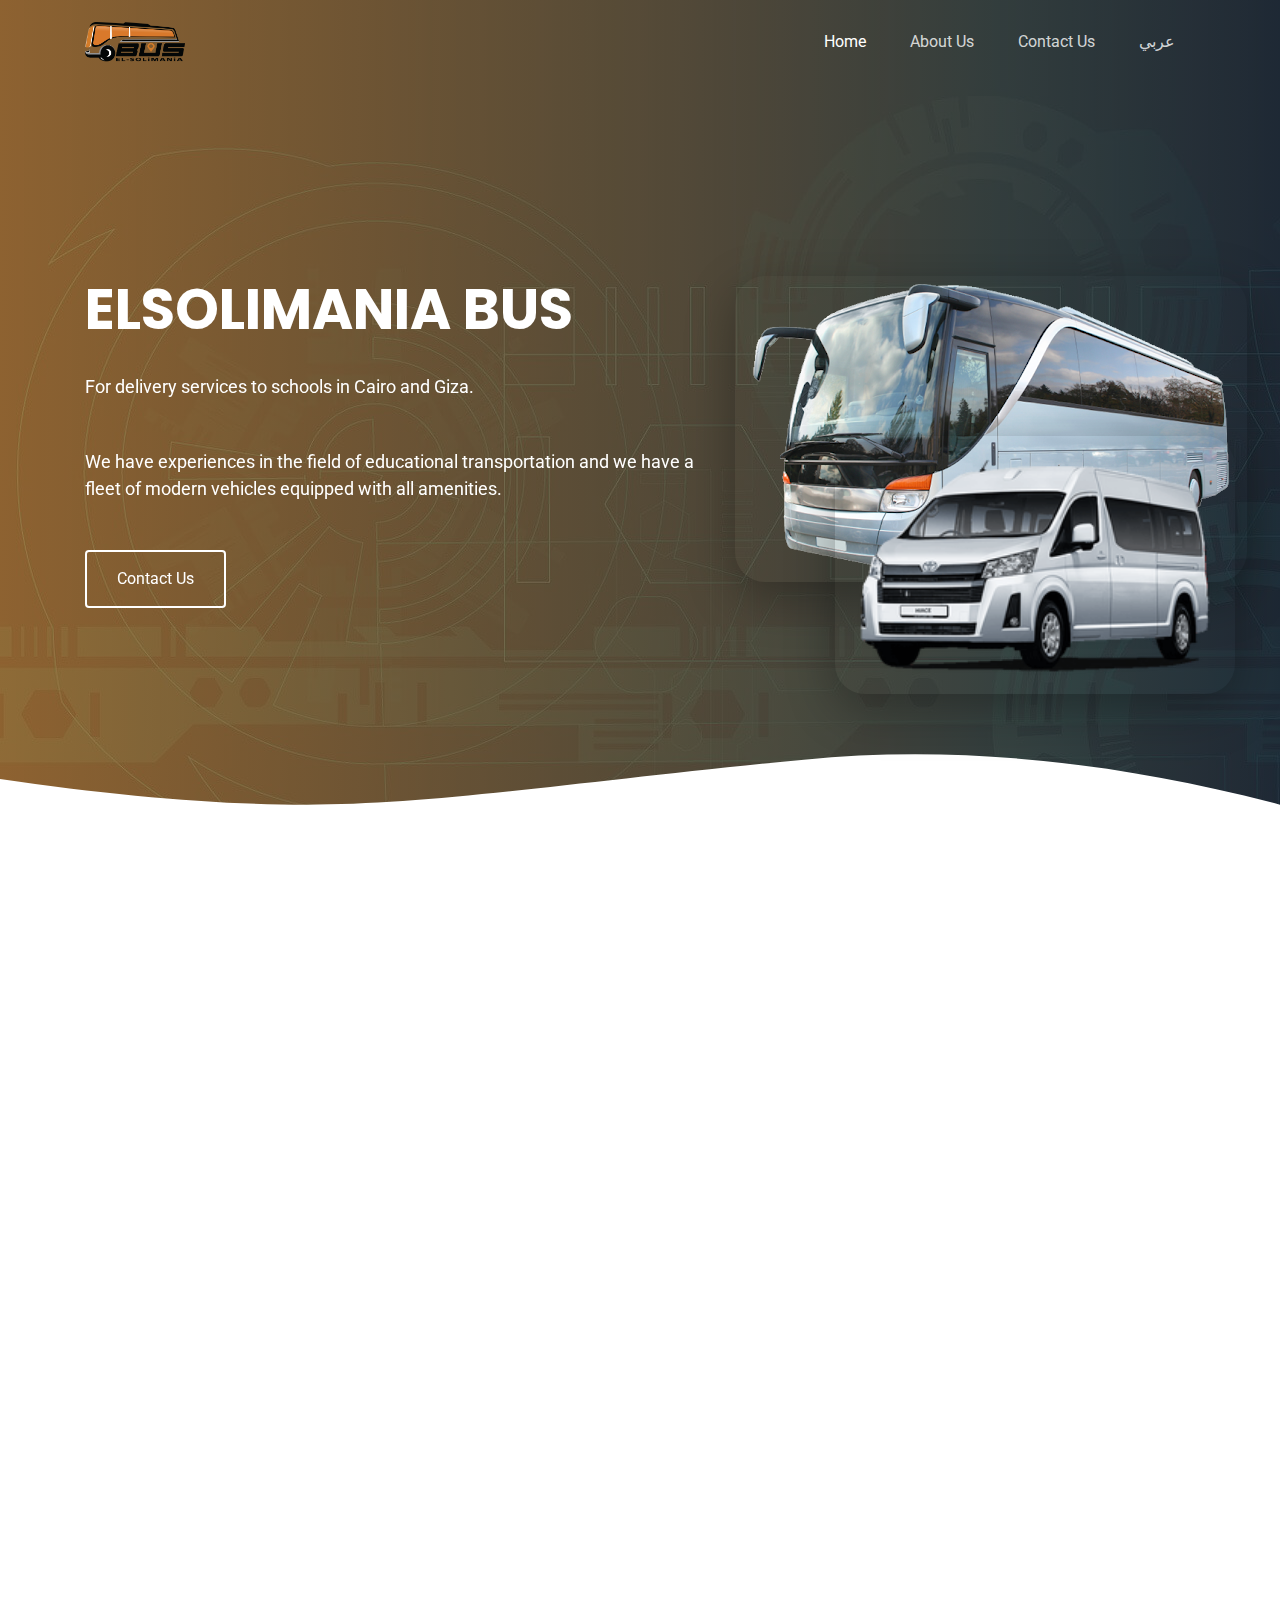
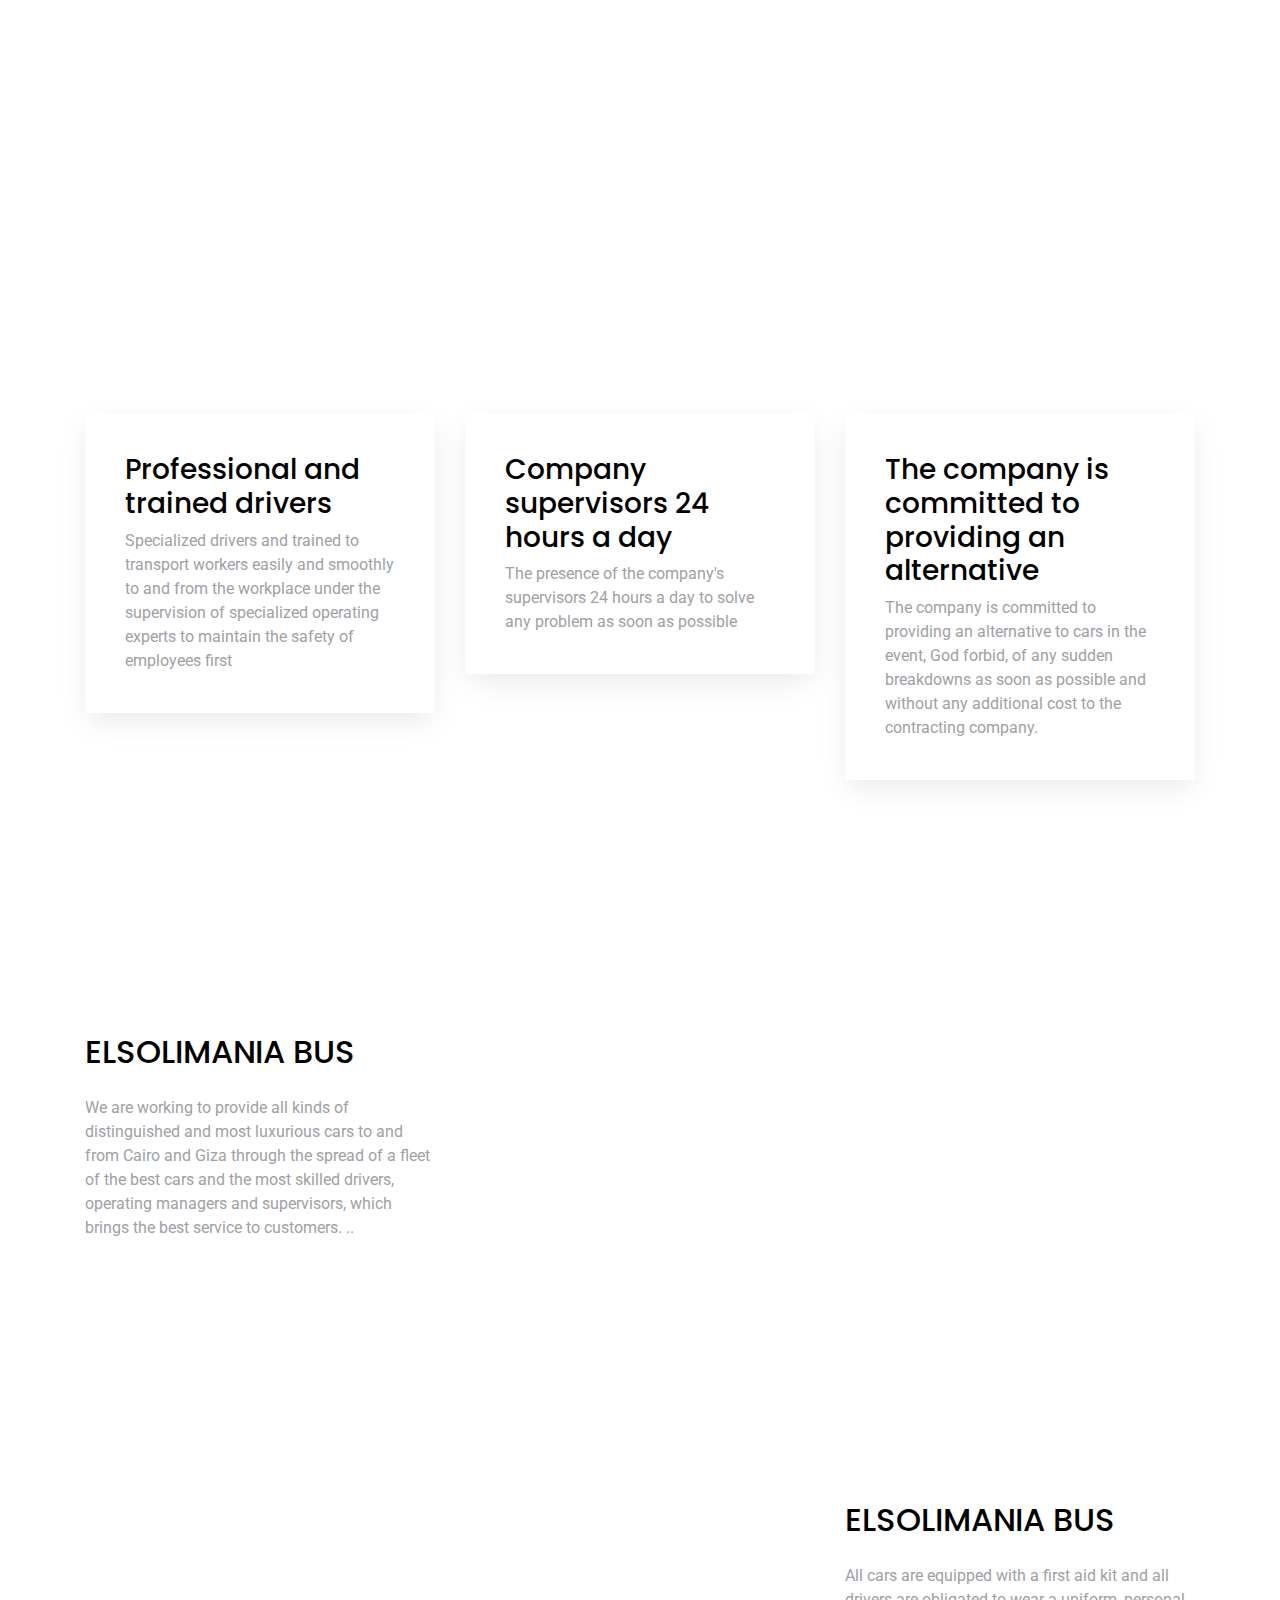
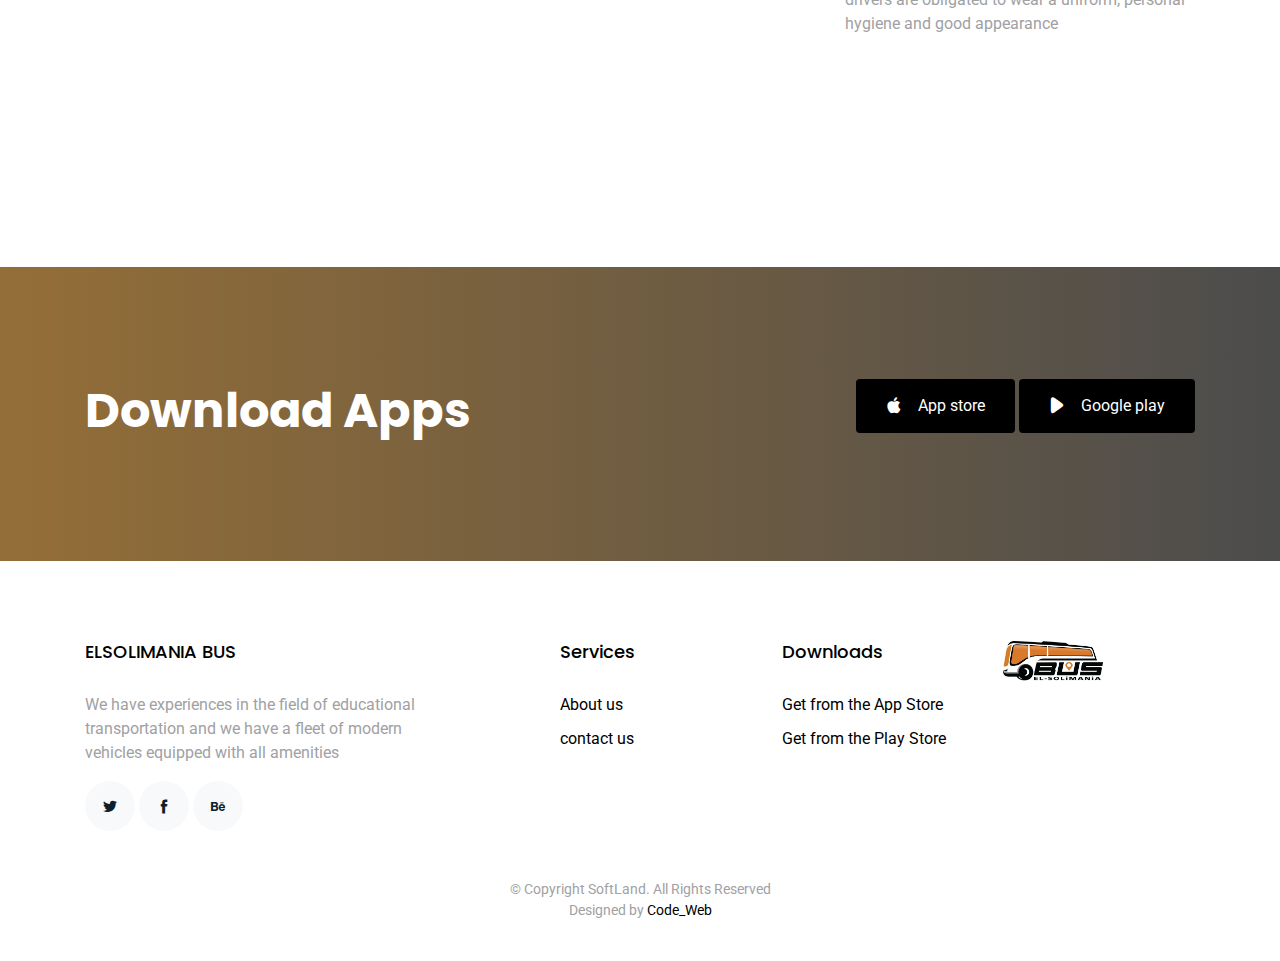
==== commit d59e41f3: "edit ccoode" ====
--- a/EN/index.html
+++ b/EN/index.html
@@ -52,7 +52,7 @@
         <div class="row align-items-center">
 
           <div class="col-6 col-lg-2">
-            <h1 class="mb-0 site-logo"><a href="index.html" class="mb-0">SoftLand</a></h1>
+            <img src="../img/logo.png" style="width: 100px;">
           </div>
 
           <div class="col-12 col-md-10 d-none d-lg-block">
@@ -60,9 +60,9 @@
 
               <ul class="site-menu main-menu js-clone-nav mr-auto d-none d-lg-block">
                 <li class="active"><a href="index.html" class="nav-link">Home</a></li>
-                <li><a href="../elsolimania/EN/features.html" class="nav-link">About Us</a></li>
-
-                <li><a href="../elsolimania/EN/contact.html" class="nav-link">Contact</a></li>
+                <li><a href="../EN/features.html" class="nav-link">About Us</a></li>
+
+                <li><a href="../EN/contact.html" class="nav-link">Contact Us</a></li>
                 <li><a href="../index.html" class="nav-link">عربي</a></li>
 
               </ul>
@@ -105,11 +105,13 @@
             <div class="col-12 hero-text-image">
               <div class="row">
                 <div class="col-lg-7 text-center text-lg-left">
-                  <h1 data-aos="fade-right">Promote Your App with SoftLand</h1>
-                  <p class="mb-5" data-aos="fade-right" data-aos-delay="100">Lorem ipsum dolor sit amet, consectetur
-                    adipisicing elit.</p>
-                  <p data-aos="fade-right" data-aos-delay="200" data-aos-offset="-500"><a href="#"
-                      class="btn btn-outline-white">Get started</a></p>
+                  <h1 data-aos="fade-right">ELSOLIMANIA BUS</h1>
+                  <p class="mb-5" data-aos="fade-right" data-aos-delay="100">For delivery services to schools in Cairo and Giza.</p>
+
+                  <p class="mb-5" data-aos="fade-right" data-aos-delay="100">We have experiences in the field of educational transportation and we have a fleet of modern vehicles equipped with all amenities.</p>
+
+                  <p data-aos="fade-right" data-aos-delay="200" data-aos-offset="-500"><a href="https://api.whatsapp.com/send?phone=201022062385"
+                      class="btn btn-outline-white">Contact Us</a></p>
                 </div>
                 <div class="col-lg-5 iphone-wrap">
                   <img src="../img/phone_1.png" alt="Image" class="phone-1" data-aos="fade-right">
@@ -127,7 +129,7 @@
 
           <div class="row justify-content-center text-center mb-5">
             <div class="col-md-5" data-aos="fade-up">
-              <h2 class="section-heading">Save your time to using SoftLand</h2>
+              <h2 class="section-heading">ELSOLIMANIA BUS</h2>
             </div>
           </div>
 
@@ -137,8 +139,8 @@
                 <div class="wrap-icon icon-1">
                   <span class="icon la la-users"></span>
                 </div>
-                <h3 class="mb-3">Explore Your Team</h3>
-                <p>Lorem ipsum dolor sit amet, consectetur adipisicing elit. Rem, optio.</p>
+                <h3 class="mb-3">Commitment</h3>
+                <p>We adhere to the agreed schedule</p>
               </div>
             </div>
             <div class="col-md-4" data-aos="fade-up" data-aos-delay="100">
@@ -146,8 +148,8 @@
                 <div class="wrap-icon icon-1">
                   <span class="icon la la-toggle-off"></span>
                 </div>
-                <h3 class="mb-3">Digital Whiteboard</h3>
-                <p>Lorem ipsum dolor sit amet, consectetur adipisicing elit. Rem, optio.</p>
+                <h3 class="mb-3">complete safety</h3>
+                <p>By providing skilled drivers and continuous maintenance, your service will be completely safe</p>
               </div>
             </div>
             <div class="col-md-4" data-aos="fade-up" data-aos-delay="200">
@@ -155,8 +157,8 @@
                 <div class="wrap-icon icon-1">
                   <span class="icon la la-umbrella"></span>
                 </div>
-                <h3 class="mb-3">Design To Development</h3>
-                <p>Lorem ipsum dolor sit amet, consectetur adipisicing elit. Rem, optio.</p>
+                <h3 class="mb-3">latest models</h3>
+                <p>We are honored to provide the latest models of employee transport vehicles</p>
               </div>
             </div>
           </div>
@@ -175,23 +177,25 @@
           <div class="row">
             <div class="col-md-4">
               <div class="step">
-                <span class="number">01</span>
-                <h3>Sign Up</h3>
-                <p>Lorem ipsum dolor sit amet, consectetur adipisicing elit. Rem, optio.</p>
+                <h3>Professional and trained drivers</h3>
+                <p>Specialized drivers and trained to transport workers easily
+                   and smoothly to and from the workplace under 
+                  the supervision of specialized operating experts 
+                  to maintain the safety of employees first</p>
               </div>
             </div>
             <div class="col-md-4">
               <div class="step">
-                <span class="number">02</span>
-                <h3>Create Profile</h3>
-                <p>Lorem ipsum dolor sit amet, consectetur adipisicing elit. Rem, optio.</p>
+                <h3>Company supervisors 24 hours a day</h3>
+                <p>The presence of the company's supervisors 24 hours a day to solve any problem as soon as possible</p>
               </div>
             </div>
             <div class="col-md-4">
               <div class="step">
-                <span class="number">03</span>
-                <h3>Enjoy the app</h3>
-                <p>Lorem ipsum dolor sit amet, consectetur adipisicing elit. Rem, optio.</p>
+                <h3>The company is committed to providing an alternative</h3>
+                <p>The company is committed to providing an alternative to cars in the event, God forbid,
+                   of any sudden breakdowns
+                   as soon as possible and without any additional cost to the contracting company.</p>
               </div>
             </div>
           </div>
@@ -204,12 +208,13 @@
         <div class="container">
           <div class="row align-items-center">
             <div class="col-md-4 mr-auto">
-              <h2 class="mb-4">Seamlessly Communicate</h2>
-              <p class="mb-4">Lorem ipsum dolor sit amet, consectetur adipisicing elit. Tenetur at reprehenderit optio,
-                laudantium eius quod, eum maxime molestiae porro omnis. Dolores aspernatur delectus impedit incidunt
-                dolore mollitia esse natus beatae.</p>
-              <p><a href="#">Download Now</a></p>
-            </div>
+              <h2 class="mb-4">ELSOLIMANIA BUS</h2>
+              <p class="mb-4">We are working to provide all kinds of distinguished and most luxurious 
+                cars to and from Cairo and Giza through the spread of a fleet of the best cars and 
+                the most skilled drivers,
+                 operating managers and supervisors, which brings the best service to customers. ..</p>
+                 <p data-aos="fade-" data-aos-delay="200" data-aos-offset="-500"><a href="https://api.whatsapp.com/send?phone=201022062385"
+                  class="btn btn-outline-black" style="background: rgb(197, 130, 28);">Contact Us </a></p>            </div>
             <div class="col-md-6" data-aos="fade-left">
               <img src="../img/person_3.jpg" alt="Image" class="img-fluid">
             </div>
@@ -221,12 +226,11 @@
         <div class="container">
           <div class="row align-items-center">
             <div class="col-md-4 ml-auto order-2">
-              <h2 class="mb-4">Gather Feedback</h2>
-              <p class="mb-4">Lorem ipsum dolor sit amet, consectetur adipisicing elit. Tenetur at reprehenderit optio,
-                laudantium eius quod, eum maxime molestiae porro omnis. Dolores aspernatur delectus impedit incidunt
-                dolore mollitia esse natus beatae.</p>
-              <p><a href="#">Download Now</a></p>
-            </div>
+              <h2 class="mb-4">ELSOLIMANIA BUS</h2>
+              <p class="mb-4">All cars are equipped with a first aid kit and all 
+                drivers are obligated to wear a uniform, personal hygiene and good appearance</p>
+                <p data-aos="fade-" data-aos-delay="200" data-aos-offset="-500"><a href="https://api.whatsapp.com/send?phone=201022062385"
+                  class="btn btn-outline-black" style="background: rgb(197, 130, 28);">Contact Us </a></p>            </div>
             <div class="col-md-6" data-aos="fade-right">
               <img src="../img/person_2.jpg" alt="Image" class="img-fluid">
             </div>
@@ -240,7 +244,7 @@
         <div class="container">
           <div class="row align-items-center">
             <div class="col-md-6 mr-auto text-center text-md-left mb-5 mb-md-0">
-              <h2>Starts Publishing Your Apps</h2>
+              <h2> Download  Apps</h2>
             </div>
             <div class="col-md-5 text-center text-md-right">
               <p><a href="#" class="btn"><span class="icofont-brand-apple mr-3"></span>App store</a> <a href="#"
@@ -255,14 +259,13 @@
       <div class="container">
         <div class="row">
           <div class="col-md-4 mb-4 mb-md-0">
-            <h3>About SoftLand</h3>
-            <p>Lorem ipsum dolor sit amet, consectetur adipisicing elit. Eius ea delectus pariatur, numquam aperiam
-              dolore nam optio dolorem facilis itaque voluptatum recusandae deleniti minus animi.</p>
+            <h3>ELSOLIMANIA BUS</h3>
+            <p>We have experiences in the field of educational transportation
+               and we have a fleet of modern vehicles equipped with all amenities</p>
             <p class="social">
-              <a href="#"><span class="icofont-twitter"></span></a>
+              <a href="https://api.whatsapp.com/send?phone=201022062385"><span class="icofont-twitter"></span></a>
               <a href="#"><span class="icofont-facebook"></span></a>
-              <a href="#"><span class="icofont-dribbble"></span></a>
-              <a href="#"><span class="icofont-behance"></span></a>
+              <a href="https://api.whatsapp.com/send?phone=201022062385"><span class="icofont-behance"></span></a>
             </p>
           </div>
           <div class="col-md-7 ml-auto">
@@ -271,9 +274,8 @@
               <div class="col-md-4 mb-4 mb-md-0">
                 <h3>Services</h3>
                 <ul class="list-unstyled">
-                  <li><a href="#">Team</a></li>
-                  <li><a href="#">Todos</a></li>
-                  <li><a href="#">Events</a></li>
+                  <li><a href="./features.html">About us</a></li>
+                  <li><a href="#">contact us</a></li>
                 </ul>
               </div>
               <div class="col-md-4 mb-4 mb-md-0">
@@ -283,6 +285,12 @@
                   <li><a href="#">Get from the Play Store</a></li>
                 </ul>
               </div>
+
+              <div class="col-md-4 mb-4 mb-md-0">
+                <img src="../img/logo.png" style="width: 100px;">
+
+              </div>
+
             </div>
           </div>
         </div>
--- a/css/style.css
+++ b/css/style.css
@@ -723,7 +723,7 @@
 }
 
 .hero-section .iphone-wrap .phone-2 {
-  margin-top: 50px;
+  margin-top: 160px;
   margin-left: 100px;
   width: 400px;
 }
@@ -1244,7 +1244,7 @@
   .hero-section .iphone-wrap .phone-2 {
     width: 250px;
     position: absolute;
-    margin-top: 0px;
+    margin-top:160px;
     margin-left: 100px;
   }
 }
